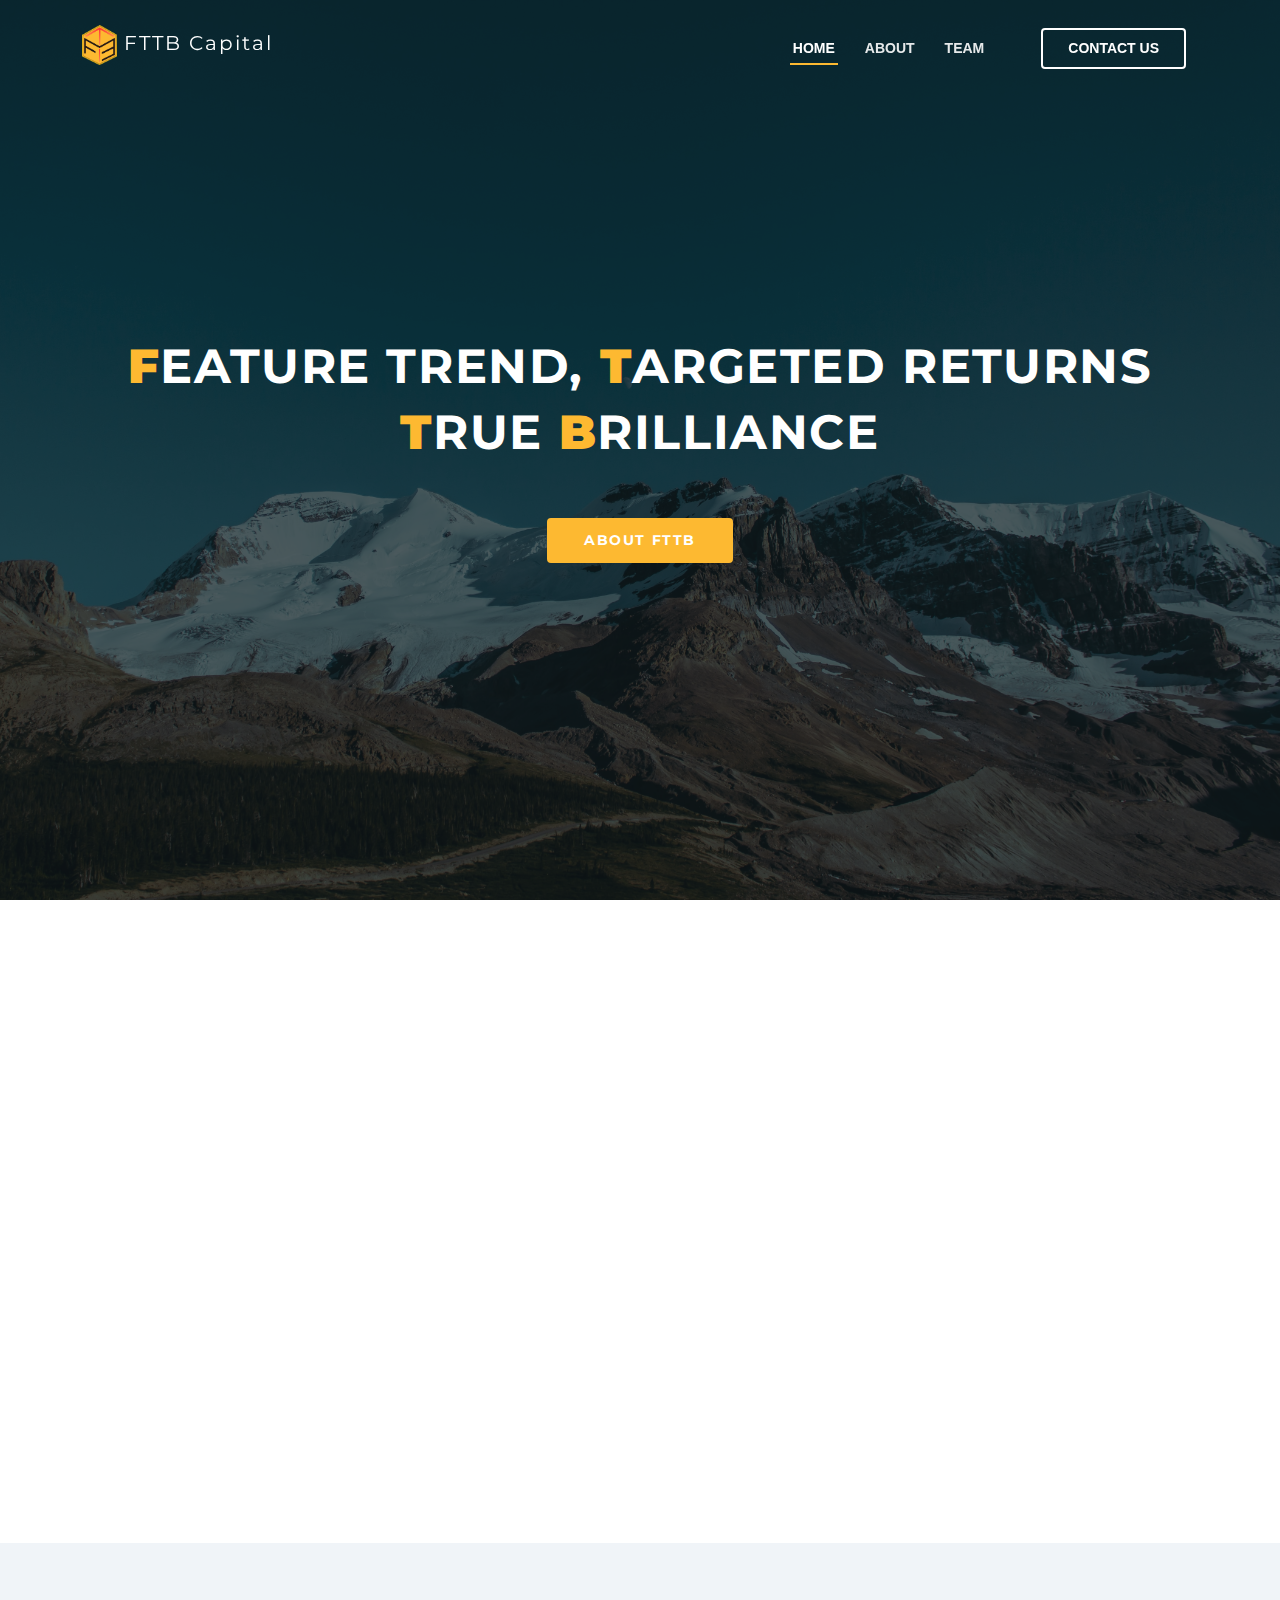
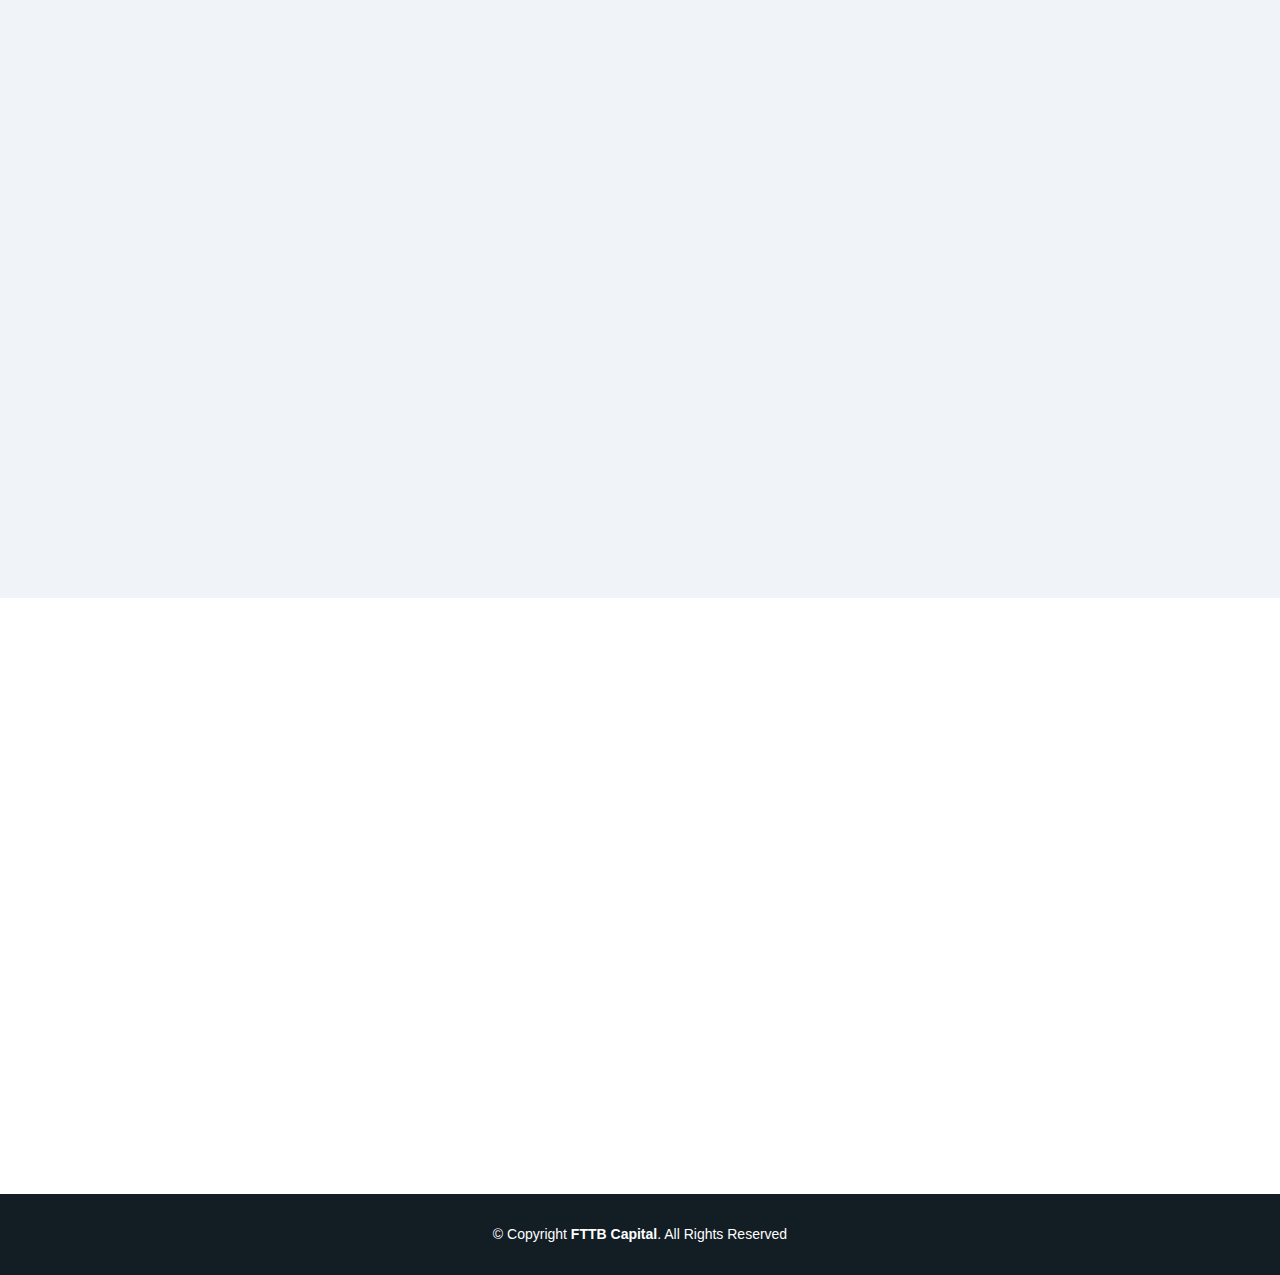
==== index.html @ f9e25af8 "change header logo" ====
<!DOCTYPE html>

<head>
  <meta charset="utf-8" name="viewport" content="width=device-width, initial-scale=1.0">

  <title>FTTB Capital</title>
  <meta name="description" content="Hedge Fund Management Company">
  <meta name="keywords" content="hedge, fund, hedgefund, taiwan company, investment, big profit, big data, machine learning">

  <!-- favicons -->
  <link href="assets/img/logo-yellow-bg.png" rel="icon">

  <!-- fonts -->
  <link rel="preconnect" href="https://fonts.googleapis.com">
  <link rel="preconnect" href="https://fonts.gstatic.com" crossorigin>
  <link href="https://fonts.googleapis.com/css2?family=Montserrat:ital,wght@0,400;0,600;0,700;1,400;1,500;1,600&display=swap" rel="stylesheet">

  <!-- framework css -->
  <link href="assets/framework/aos/aos.css" rel="stylesheet">
  <link href="assets/framework/bootstrap/css/bootstrap.min.css" rel="stylesheet">
  <link href="assets/framework/glightbox/css/glightbox.min.css" rel="stylesheet">
  <link href="assets/framework/swiper/swiper-bundle.min.css" rel="stylesheet">
  <link href="https://cdnjs.cloudflare.com/ajax/libs/font-awesome/6.5.1/css/all.min.css" rel="stylesheet" integrity="sha512-DTOQO9RWCH3ppGqcWaEA1BIZOC6xxalwEsw9c2QQeAIftl+Vegovlnee1c9QX4TctnWMn13TZye+giMm8e2LwA==" crossorigin="anonymous" referrerpolicy="no-referrer" />

  <!-- main css -->
  <link href="assets/css/style.css" rel="stylesheet">

</head>

<body>

  <!-- ======= header ======= -->
  <header id="header" class="fixed-top">
    <div class="container d-flex align-items-center justify-content-between">

      <h1 class="logo">
        <!-- uncomment to display logo -->
        <a href="index.html"><img src="assets/img/logo-yellow-bg.png" alt="fttb-logo" class="img-fluid"></a>
        <a href="index.html" style="top: 10px;">FTTB Capital</a>
      </h1>

      <!-- ======= navbar ======= -->
      <nav id="navbar" class="navbar">
        <ul>
          <li><a class="nav-link scrollto active" href="#heading">Home</a></li>
          <li><a class="nav-link scrollto" href="#about">About</a></li>
          <li><a class="nav-link scrollto" href="#team">Team</a></li>
          <li><a class="nav-cta-btn scrollto" href="#contact">Contact Us</a></li>
        </ul>
      </nav>
      <!-- ======= /navbar ======= -->

    </div>
  </header>
  <!-- ======= /header ======= -->

  <!-- ======= heading ======= -->
  <section id="heading">
    <div class="heading-container" data-aos="fade-up" data-aos-delay="150" style="letter-spacing: 1.6px;">
      <h1><strong style="color: #fdb931;">F</strong>eature Trend, <strong style="color: #fdb931;">T</strong>argeted returns</h1>
      <h1><strong style="color: #fdb931;">T</strong>rue <strong style="color: #fdb931;">B</strong>rilliance</h1>
      <div class="d-flex">
        <a href="#about" class="heading-cta-btn scrollto mt-lg-5"><strong>About FTTB</strong></a>
      </div>
    </div>
  </section>
  <!-- ======= /heading ======= -->


  <!-- ======== MAIN ======= -->
  <main id="main">
    <!-- ====== about ====== -->
    <section id="about" class="about-boxes">
      <div class="container" data-aos="fade-up">

        <div class="section-title">
          <h2>About FTTB</h2>
          <p>Where Insights Forge the Path to Maximum Wealth</p>
        </div>

        <div class="row mt-5">
          <div class="col-lg-4 col-md-6 d-flex align-items-stretch" data-aos="fade-up" data-aos-delay="100">
            <div class="card">
              <!-- <img src="assets/img/about-mision.png" class="card-img-top" alt="mission-jpg"> -->
              <div class="card-icon">
                <i class="fa-solid fa-seedling"></i>
              </div>
              <div class="card-body">
                <h5 class="card-title"><a>Our Mission</a></h5>
                <p class="card-text">Lorem ipsum dolor sit amet, consectetur elit, sed do eiusmod tempor ut labore et dolore magna aliqua. Ut enim ad minim veniam, quis nostrud exercitation ullamco laboris nisi ut aliquip ex ea commodo consequat. </p>
              </div>
            </div>
          </div>
          <div class="col-lg-4 col-md-6 d-flex align-items-stretch" data-aos="fade-up" data-aos-delay="200">
            <div class="card">
              <!-- <img src="assets/img/about-method.png" class="card-img-top" alt="method-jpg"> -->
              <div class="card-icon">
                <i class="fa-solid fa-laptop-code"></i>
              </div>
              <div class="card-body">
                <h5 class="card-title"><a>Our Method</a></h5>
                <p class="card-text">Sed ut perspiciatis unde omnis iste natus error sit voluptatem doloremque laudantium, totam rem aperiam, eaque ipsa quae ab illo inventore veritatis et quasi architecto beatae vitae dicta sunt explicabo. </p>
              </div>
            </div>
          </div>
          <div class="col-lg-4 col-md-6 d-flex align-items-stretch" data-aos="fade-up" data-aos-delay="300">
            <div class="card">
              <!-- <img src="assets/img/about-vision.png" class="card-img-top" alt="vision-jpg"> -->
              <div class="card-icon">
                <i class="fa-solid fa-chart-line"></i>
              </div>
              <div class="card-body">
                <h5 class="card-title"><a>Our Vision</a></h5>
                <p class="card-text">Nemo enim ipsam voluptatem quia voluptas sit aut odit aut fugit, sed quia magni dolores eos qui ratione voluptatem sequi nesciunt Neque porro quisquam est, qui dolorem ipsum quia dolor sit amet. </p>
              </div>
            </div>
          </div>
        </div>

      </div>
    </section>
    <!-- ====== /about ====== -->

    <!-- ======= team ======= -->
    <section id="team" class="team section-bg">
      <div class="container" data-aos="fade-up">

        <div class="section-title">
          <h2>Team</h2>
          <p>professional Team Members</p>
        </div>

        <div class="row">

          <div class="col-lg-3 col-md-6">
            <div class="member" data-aos="fade-up" data-aos-delay="100">
              <div class="pic"><img src="assets/img/team/fei-1.jpg" class="img-fluid" alt=""></div>
              <div class="member-info">
                <h4>Tao Huang</h4>
                <span>Co-Founder, XXXXXXXXXX</span>
                <span>tao@fttbcapital.com</span>
                <div class="social">
                  <a href=""><i class="fa-brands fa-linkedin"></i></a>
                </div>
              </div>
            </div>
          </div>

          <div class="col-lg-3 col-md-6" data-aos="fade-up" data-aos-delay="200">
            <div class="member">
              <div class="pic"><img src="assets/img/team/fei-2.jpg" class="img-fluid" alt=""></div>
              <div class="member-info">
                <h4>Robert Yang</h4>
                <span>Co-Founder, XXXXXXXXXX</span>
                <span>murchio@fttbcapital.com</span>
                <div class="social">
                  <a href=""><i class="fa-brands fa-linkedin"></i></a>
                </div>
              </div>
            </div>
          </div>

          <div class="col-lg-3 col-md-6" data-aos="fade-up" data-aos-delay="300">
            <div class="member">
              <div class="pic"><img src="assets/img/team/fei-3.jpg" class="img-fluid" alt=""></div>
              <div class="member-info">
                <h4>Ray Ho</h4>
                <span>Co-Founder, XXXXXXXXXX</span>
                <span>rayho@fttbcapital.com</span>
                <div class="social">
                  <a href=""><i class="fa-brands fa-linkedin"></i></a>
                </div>
              </div>
            </div>
          </div>

          <div class="col-lg-3 col-md-6">
            <div class="member" data-aos="fade-up" data-aos-delay="400">
              <div class="pic"><img src="assets/img/team/henry-temp1.jpg" class="img-fluid" alt=""></div>
              <div class="member-info">
                <h4>Henry Chao</h4>
                <span>Co-Founder, XXXXXXXXXX</span>
                <span>hc@fttbcapital.com</span>
                <div class="social">
                  <a href="https://linkedin.com/in/yun-hsiang-chao" target="_blank" rel="henrychao-linkedin"><i class="fa-brands fa-linkedin"></i></a>
                </div>
              </div>
            </div>
          </div>

        </div>

      </div>
    </section>
    <!-- ======= /team ======= -->

    <!-- ======= contact ======= -->
    <section id="contact" class="contact">
      <div class="container" data-aos="fade-up">

      <div class=" section-title">
        <h2>Contact</h2>
        <p>Contact Us</p>
      </div>

      <div class="row">

        <div class="col-lg-12">

          <div class="row">
            <div class="col-md-12">
              <div class="info-box">
                <i class="fa-solid fa-envelope"></i>
                <h3>Email</h3>
                <p>ir@fttbcapital.com</p>
              </div>
            </div>
            <div class="col-md-6">
              <div class="info-box mt-4">
                <i class="fa-solid fa-location-dot"></i>
                <h3>Address</h3>
                <p>Taipei, Taiwan</p>
              </div>
            </div>
            <div class="col-md-6">
              <div class="info-box mt-4">
                <i class="fa-solid fa-phone-volume"></i>
                <h3>Phone</h3>
                <p>+886 901 234 567</p>
              </div>
            </div>
          </div>

        </div>

        <!-- <div class="col-lg-6 mt-4 mt-lg-0">
          <form action="" method="post" role="form" class="email-form">
            <div class="row">
              <div class="col-md-6 form-group">
                <input type="text" name="name" class="form-control" id="name" placeholder="Your Name" required>
              </div>
              <div class="col-md-6 form-group mt-3 mt-md-0">
                <input type="email" class="form-control" name="email" id="email" placeholder="Your Email" required>
              </div>
            </div>
            <div class="form-group mt-3">
              <input type="text" class="form-control" name="subject" id="subject" placeholder="Subject" required>
            </div>
            <div class="form-group mt-3">
              <textarea class="form-control" name="message" rows="5" placeholder="Message" required></textarea>
            </div>
            <div class="my-3">
              <div class="loading">Loading</div>
              <div class="error-message"></div>
              <div class="sent-message">Your message has been sent. Thank you!</div>
            </div>
            <div class="text-center"><button type="submit">Send Message</button></div>
          </form>
        </div> -->

      </div>

      </div>
    </section>
    <!-- ======= /contact ======= -->

  </main>
  <!-- ======== /MAIN ======= -->

  <!-- ======= footer ======= -->
  <footer id="footer">
    <div class="container">
      <div class="copyright">
        &copy; Copyright <strong><span>FTTB Capital</span></strong>. All Rights Reserved
      </div>
    </div>
  </footer>
  <!-- ======= /footer ======= -->

  <div id="preloader"></div>
  <!-- back to top btn -->
  <a href="#" class="back-to-top d-flex align-items-center justify-content-center"><i class="fa-solid fa-chevron-up"></i></a>
  <!-- framework js -->
  <script src="assets/framework/aos/aos.js"></script>
  <script src="assets/framework/bootstrap/js/bootstrap.bundle.min.js"></script>
  <script src="assets/framework/glightbox/js/glightbox.min.js"></script>
  <script src="assets/framework/swiper/swiper-bundle.min.js"></script>

  <!-- main js -->
  <script src="assets/js/main.js"></script>

</body>

<!-- cr: prlsmnth -->
</html>
---- assets/css/style.css ----
/*--------------------------------------------------------------
# CR: prlsmnth
--------------------------------------------------------------*/
body {
  font-family: "Monserrat", sans-serif;
  color: #444444;
}

a {
  color: #fdb931;
  text-decoration: none;
}

a:hover {
  color: #fdb931;
  text-decoration: none;
}

h1,
h2,
h3,
h4,
h5,
h6,
p {
  font-family: "Montserrat", sans-serif;
}

/* ========= back-to-top button ======= */
.back-to-top {
  position: fixed;
  visibility: hidden;
  opacity: 0;
  right: 15px;
  bottom: 15px;
  z-index: 996;
  background: #fdb931;
  width: 40px;
  height: 40px;
  border-radius: 4px;
  transition: all 0.4s;
}

.back-to-top i {
  font-size: 24px;
  color: #fff;
  line-height: 0;
}

.back-to-top:hover {
  background: #fdb931;
  color: #fff;
}

.back-to-top.active {
  visibility: visible;
  opacity: 1;
}

/* ========= preloader ======= */
#preloader {
  position: fixed;
  top: 0;
  left: 0;
  right: 0;
  bottom: 0;
  z-index: 9999;
  overflow: hidden;
  background: #fff;
}

#preloader:before {
  content: "";
  position: fixed;
  top: calc(50% - 30px);
  left: calc(50% - 30px);
  border: 6px solid #fdb931;
  border-top-color: #ffe9e3;
  border-radius: 50%;
  width: 60px;
  height: 60px;
  animation: animate-preloader 1s linear infinite;
}

@keyframes animate-preloader {
  0% {
    transform: rotate(0deg);
  }

  100% {
    transform: rotate(360deg);
  }
}

/* ========= disable aos on mobile ======= */
@media screen and (max-width: 768px) {
  [data-aos-delay] {
    transition-delay: 0 !important;
  }
}

/* ========= header ======= */
#header {
  transition: all 0.5s;
  z-index: 997;
  padding: 20px 0;
}

#header.header-scrolled,
#header.header-inner-pages {
  background: rgba(21, 34, 43, 0.85);
  padding: 10px 0;
}

#header .logo {
  font-size: 20px;
  padding: 0;
  line-height: 1;
  font-weight: 400;
  letter-spacing: 2px;
}

#header .logo a {
  color: #fff;
}

#header .logo img {
  max-height: 40px;
}

/* ========= navbar ======= */

/* ========= navbar desktop ======= */
.navbar {
  padding: 0;
}

.navbar ul {
  margin: 0;
  padding: 0;
  display: flex;
  list-style: none;
  align-items: center;
}

.navbar li {
  position: relative;
}

.navbar>ul>li {
  white-space: nowrap;
  padding: 8px 12px;
}

.navbar a,
.navbar a:focus {
  display: flex;
  align-items: center;
  position: relative;
  justify-content: space-between;
  padding: 0 3px;
  font-size: 14px;
  text-transform: uppercase;
  font-weight: 600;
  color: rgba(255, 255, 255, 0.9);
  white-space: nowrap;
  transition: 0.3s;
}

.navbar a i,
.navbar a:focus i {
  font-size: 12px;
  line-height: 0;
  margin-left: 5px;
}

.navbar>ul>li>a:before {
  content: "";
  position: absolute;
  width: 100%;
  height: 2px;
  bottom: -6px;
  left: 0;
  background-color: #fdb931;
  visibility: hidden;
  width: 0px;
  transition: all 0.3s ease-in-out 0s;
}

.navbar a:hover:before,
.navbar li:hover>a:before,
.navbar .active:before {
  visibility: visible;
  width: 100%;
}

.navbar a:hover,
.navbar .active,
.navbar .active:focus,
.navbar li:hover>a {
  color: #fff;
}

.navbar .nav-cta-btn,
.navbar .nav-cta-btn:focus {
  padding: 8px 25px;
  margin-left: 30px;
  border-radius: 4px;
  color: #fff;
  border: 2px solid #fff;
}

.navbar .nav-cta-btn:hover,
.navbar .nav-cta-btn:focus:hover {
  color: #fff;
  background: #fdb931;
  border-color: #fdb931;
}

.navbar>ul>li>.nav-cta-btn:before {
  visibility: hidden;
}

/* ========= navbar mobile ======= */
.mobile-nav-toggle {
  color: #fff;
  font-size: 28px;
  cursor: pointer;
  display: none;
  line-height: 0;
  transition: 0.5s;
}

@media (max-width: 991px) {
  .mobile-nav-toggle {
    display: block;
  }

  .navbar ul {
    display: none;
  }
}

.navbar-mobile {
  position: fixed;
  overflow: hidden;
  top: 0;
  right: 0;
  left: 0;
  bottom: 0;
  background: rgba(4, 7, 9, 0.9);
  transition: 0.3s;
  z-index: 999;
}

.navbar-mobile .mobile-nav-toggle {
  position: absolute;
  top: 15px;
  right: 15px;
}

.navbar-mobile ul {
  display: block;
  position: absolute;
  top: 55px;
  right: 15px;
  bottom: 15px;
  left: 15px;
  padding: 10px 0;
  border-radius: 10px;
  background-color: #fff;
  overflow-y: auto;
  transition: 0.3s;
}

.navbar-mobile a,
.navbar-mobile a:focus {
  padding: 10px 20px;
  font-size: 15px;
  color: #15222b;
}

.navbar-mobile a:hover,
.navbar-mobile .active,
.navbar-mobile li:hover>a {
  color: #fdb931;
}

.navbar-mobile .nav-cta-btn,
.navbar-mobile .nav-cta-btn:focus {
  margin: 15px;
}

.navbar-mobile .dropdown ul {
  position: static;
  display: none;
  margin: 10px 20px;
  padding: 10px 0;
  z-index: 99;
  opacity: 1;
  visibility: visible;
  background: #fff;
  box-shadow: 0px 0px 30px rgba(127, 137, 161, 0.25);
}

.navbar-mobile .dropdown ul li {
  min-width: 200px;
}

.navbar-mobile .dropdown ul a {
  padding: 10px 20px;
}

.navbar-mobile .dropdown ul a i {
  font-size: 12px;
}

.navbar-mobile .dropdown ul a:hover,
.navbar-mobile .dropdown ul .active:hover,
.navbar-mobile .dropdown ul li:hover>a {
  color: #fdb931;
}

.navbar-mobile .dropdown>.dropdown-active {
  display: block;
}

/* ========= heading ======= */
#heading {
  width: 100%;
  height: 100vh;
  background: url("../img/fttb-header-bg.jpeg") top center;
  background-size: cover;
  position: relative;
  padding: 0;
}

#heading:before {
  content: "";
  background: rgba(13, 20, 26, 0.7);
  position: absolute;
  bottom: 0;
  top: 0;
  left: 0;
  right: 0;
}

#heading .heading-container {
  position: absolute;
  bottom: 0;
  top: 0;
  left: 0;
  right: 0;
  display: flex;
  justify-content: center;
  align-items: center;
  flex-direction: column;
  text-align: center;
}

#heading h1 {
  margin: 0 0 10px 0;
  font-size: 48px;
  font-weight: 700;
  line-height: 56px;
  text-transform: uppercase;
  color: #fff;
}

/* #heading h2 {
  color: #eee;
  margin-bottom: 50px;
  font-size: 24px;
} */

#heading .heading-cta-btn {
  font-family: "Montserrat", sans-serif;
  text-transform: uppercase;
  font-weight: 500;
  font-size: 14px;
  display: inline-block;
  padding: 10px 35px 10px 35px;
  border-radius: 4px;
  transition: 0.5s;
  color: #fff;
  background: #fdb931;
  border: 2px solid #fdb931;
}

#heading .heading-cta-btn:hover {
  border-color: #fff;
  background: rgba(255, 255, 255, 0.1);
}


@media (min-width: 1024px) {
  #heading {
    background-attachment: fixed;
  }
}

@media (max-width: 768px) {
  #heading h1 {
    font-size: 28px;
    line-height: 36px;
  }

  #heading h2 {
    font-size: 18px;
    line-height: 24px;
    margin-bottom: 30px;
  }
}

/* ========= section ======= */
section {
  padding: 60px 0;
  overflow: hidden;
}

.section-bg {
  background-color: #f0f4f8;
}

.section-title {
  padding-bottom: 40px;
}

.section-title h2 {
  font-size: 14px;
  font-weight: 500;
  padding: 0;
  line-height: 1px;
  margin: 0 0 5px 0;
  letter-spacing: 2px;
  text-transform: uppercase;
  color: #5c8eb0;
  font-family: "Mon", sans-serif;
}

.section-title h2::after {
  content: "";
  width: 120px;
  height: 1px;
  display: inline-block;
  background: #fdb931;
  margin: 4px 10px;
}

.section-title p {
  margin: 0;
  margin: 0;
  font-size: 36px;
  font-weight: 700;
  text-transform: uppercase;
  font-family: "Montserrat", sans-serif;
  color: #263d4d;
}


/* ========= about ======= */
.about-boxes {
  /* background: url("../img/about-bg-temp.jpg") center top no-repeat fixed; */
  /* background-size: cover; */
  padding: 60px 0 30px 0;
  margin-top: 80px;
  margin-bottom: 80px;
  position: relative;
}

.about-boxes::before {
  content: "";
  position: absolute;
  left: 0;
  right: 0;
  top: 0;
  bottom: 0;
  background: rgba(255, 255, 255, 0.92);
  z-index: 9;
}

.about-boxes .container,
.about-boxes .container-fluid {
  position: relative;
  z-index: 10;
}

.about-boxes .card {
  border-radius: 3px;
  border: 0;
  box-shadow: 0px 2px 15px rgba(0, 0, 0, 0.1);
  margin-bottom: 30px;
}

.about-boxes .card-icon {
  text-align: center;
  margin-top: -32px;
}

.about-boxes .card-icon i {
  font-size: 32px;
  color: #fff;
  /* width: 64px;
  height: 64px; */
  /* padding-top: 5px; */
  padding: 10px;
  text-align: center;
  background-color: #fdb931;
  border-radius: 4px;
  text-align: center;
  border: 4px solid #fff;
  transition: 0.3s;
  display: inline-block;
}

.about-boxes .card-body {
  padding-top: 12px;
}

.about-boxes .card-title {
  font-weight: 700;
  text-align: center;
}

.about-boxes .card-title a {
  color: #15222b;
}

.about-boxes .card-title a:hover {
  color: #fdb931;
}

.about-boxes .card-text {
  color: #5e5e5e;
}

.about-boxes .card:hover .card-icon i {
  background: #fff;
  color: #fdb931;
}

@media (max-width: 1024px) {
  .about-boxes {
    background-attachment: scroll;
  }
}

/* ========= team ======= */
.team {
  position: relative;
}

.team .container {
  position: relative;
  z-index: 10;
}

.team .member {
  margin-bottom: 80px;
  position: relative;
}

.team .member .pic {
  overflow: hidden;
}

.team .member .member-info {
  position: absolute;
  bottom: -50px;
  left: 20px;
  right: 20px;
  background: #fff;
  padding: 20px 15px;
  color: #15222b;
  box-shadow: 0px 2px 15px rgba(0, 0, 0, 0.1);
  overflow: hidden;
  transition: 0.5s;
}

.team .member h4 {
  font-weight: 700;
  margin-bottom: 10px;
  font-size: 16px;
  color: #15222b;
  position: relative;
  padding-bottom: 10px;
}

.team .member h4::after {
  content: "";
  position: absolute;
  display: block;
  width: 50px;
  height: 1px;
  background: #7fa5c0;
  bottom: 0;
  left: 0;
}

.team .member span {
  font-style: italic;
  display: block;
  font-size: 13px;
}

.team .member .social {
  position: absolute;
  right: 15px;
  bottom: 15px;
}

.team .member .social a {
  transition: color 0.3s;
  color: #477392;
}

.team .member .social a:hover {
  color: #fdb931;
}

.team .member .social i {
  font-size: 16px;
  margin: 0 2px;
}

@media (max-width: 992px) {
  .team .member {
    margin-bottom: 110px;
  }
}

/* ========= contact ======= */
.contact .info-box {
  color: #444444;
  text-align: center;
  box-shadow: 0 0 30px rgba(214, 215, 216, 0.6);
  padding: 20px 0 30px 0;
}

.contact .info-box i {
  font-size: 32px;
  color: #fdb931;
  border-radius: 50%;
  padding: 8px;
}

.contact .info-box h3 {
  font-size: 20px;
  color: #777777;
  font-weight: 700;
  margin: 10px 0;
}

.contact .info-box p {
  padding: 0;
  /* line-height: 24px; */
  font-size: 20px;
  margin-bottom: 0;
}

/* #### DISCLAIMER: FORM WILL NOT WORK PROPERLY #### */

/* .contact .email-form {
  box-shadow: 0 0 30px rgba(214, 215, 216, 0.6);
  padding: 30px;
}

.contact .email-form .error-message {
  display: none;
  color: #fff;
  background: #ed3c0d;
  text-align: left;
  padding: 15px;
  font-weight: 600;
}

.contact .email-form .error-message br+br {
  margin-top: 25px;
}

.contact .email-form .sent-message {
  display: none;
  color: #fff;
  background: #18d26e;
  text-align: center;
  padding: 15px;
  font-weight: 600;
}

.contact .email-form .loading {
  display: none;
  background: #fff;
  text-align: center;
  padding: 15px;
}

.contact .email-form .loading:before {
  content: "";
  display: inline-block;
  border-radius: 50%;
  width: 24px;
  height: 24px;
  margin: 0 10px -6px 0;
  border: 3px solid #18d26e;
  border-top-color: #eee;
  animation: animate-loading 1s linear infinite;
}

.contact .email-form input,
.contact .email-form textarea {
  border-radius: 0;
  box-shadow: none;
  font-size: 14px;
  border-radius: 4px;
}

.contact .email-form input:focus,
.contact .email-form textarea:focus {
  border-color: #ff4a17;
}

.contact .email-form input {
  padding: 10px 15px;
}

.contact .php-email-form textarea {
  padding: 12px 15px;
}

.contact .email-form button[type=submit] {
  background: #ff4a17;
  border: 0;
  padding: 10px 24px;
  color: #fff;
  transition: 0.4s;
  border-radius: 4px;
}

.contact .email-form button[type=submit]:hover {
  background: #ff5e31;
} */

@keyframes animate-loading {
  0% {
    transform: rotate(0deg);
  }

  100% {
    transform: rotate(360deg);
  }
}


/* ========= footer ======= */
#footer {
  background: #121d24;
  padding: 0 0 30px 0;
  color: #fff;
  font-size: 14px;
}

#footer .copyright {
  text-align: center;
  padding-top: 30px;
}
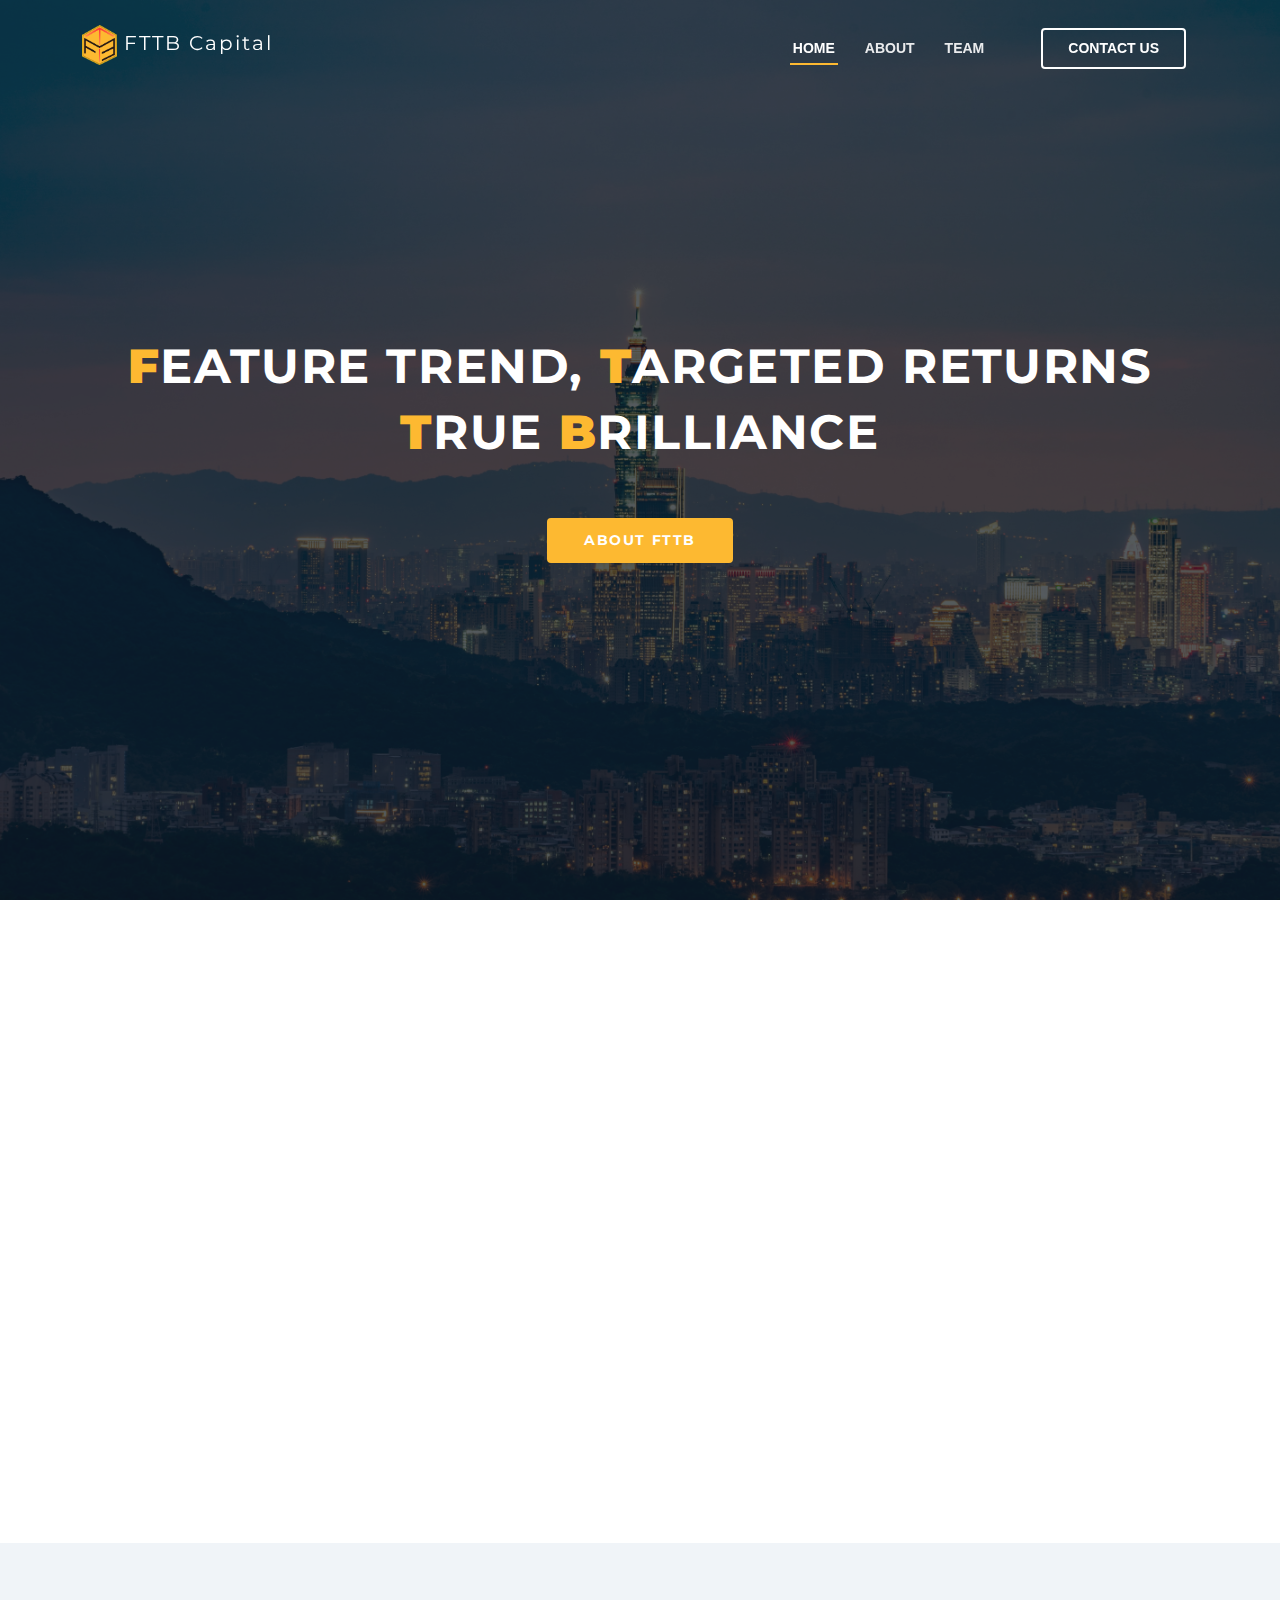
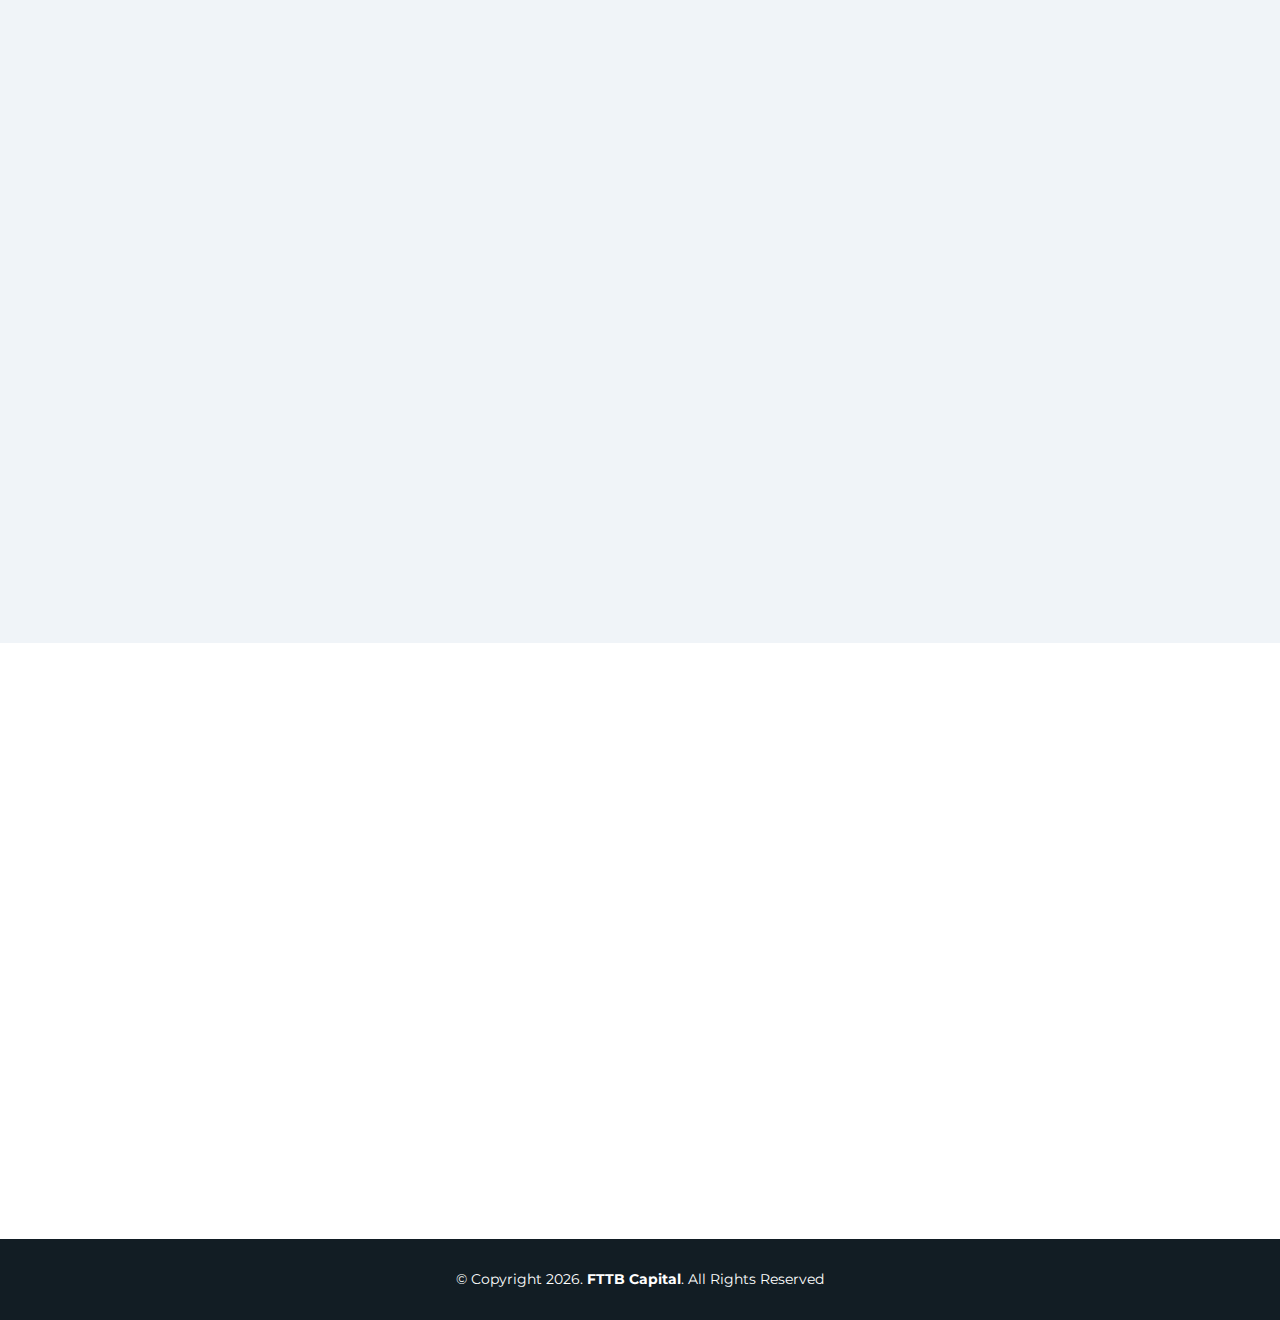
==== commit f9d5ed25: "alternative pics" ====
--- a/index.html
+++ b/index.html
@@ -134,7 +134,7 @@
 
           <div class="col-lg-3 col-md-6">
             <div class="member" data-aos="fade-up" data-aos-delay="100">
-              <div class="pic"><img src="assets/img/team/fei-1.jpg" class="img-fluid" alt=""></div>
+              <div class="pic"><img src="assets/img/team/taipei101-view.jpeg" class="img-fluid" alt=""></div>
               <div class="member-info">
                 <h4>Tao Huang</h4>
                 <span>Co-Founder, XXXXXXXXXX</span>
@@ -148,7 +148,7 @@
 
           <div class="col-lg-3 col-md-6" data-aos="fade-up" data-aos-delay="200">
             <div class="member">
-              <div class="pic"><img src="assets/img/team/fei-2.jpg" class="img-fluid" alt=""></div>
+              <div class="pic"><img src="assets/img/team/ximen-view.jpeg" class="img-fluid" alt="ximen-view"></div>
               <div class="member-info">
                 <h4>Robert Yang</h4>
                 <span>Co-Founder, XXXXXXXXXX</span>
@@ -162,7 +162,7 @@
 
           <div class="col-lg-3 col-md-6" data-aos="fade-up" data-aos-delay="300">
             <div class="member">
-              <div class="pic"><img src="assets/img/team/fei-3.jpg" class="img-fluid" alt=""></div>
+              <div class="pic"><img src="assets/img/team/jiufen-alleyway.jpeg" class="img-fluid" alt="jiufen-alleyway"></div>
               <div class="member-info">
                 <h4>Ray Ho</h4>
                 <span>Co-Founder, XXXXXXXXXX</span>
@@ -176,7 +176,7 @@
 
           <div class="col-lg-3 col-md-6">
             <div class="member" data-aos="fade-up" data-aos-delay="400">
-              <div class="pic"><img src="assets/img/team/henry-temp1.jpg" class="img-fluid" alt=""></div>
+              <div class="pic"><img src="assets/img/team/temple-cks.jpeg" class="img-fluid" alt="temple-cks"></div>
               <div class="member-info">
                 <h4>Henry Chao</h4>
                 <span>Co-Founder, XXXXXXXXXX</span>
@@ -271,7 +271,7 @@
   <footer id="footer">
     <div class="container">
       <div class="copyright">
-        &copy; Copyright <strong><span>FTTB Capital</span></strong>. All Rights Reserved
+        &copy; Copyright <span id="currYear"></span>. <strong><span>FTTB Capital</span></strong>. All Rights Reserved
       </div>
     </div>
   </footer>
@@ -291,5 +291,10 @@
 
 </body>
 
+<script>
+  const thisYear = document.getElementById("currYear");
+  thisYear.innerHTML = new Date().getFullYear();
+</script>
+
 <!-- cr: prlsmnth -->
 </html>--- a/assets/css/style.css
+++ b/assets/css/style.css
@@ -329,7 +329,7 @@
 #heading {
   width: 100%;
   height: 100vh;
-  background: url("../img/fttb-header-bg.jpeg") top center;
+  background: url("../img/fttb-header-bg-3.jpeg") top center;
   background-size: cover;
   position: relative;
   padding: 0;
@@ -761,5 +761,6 @@
 
 #footer .copyright {
   text-align: center;
+  font-family: "Montserrat", sans-serif;
   padding-top: 30px;
 }
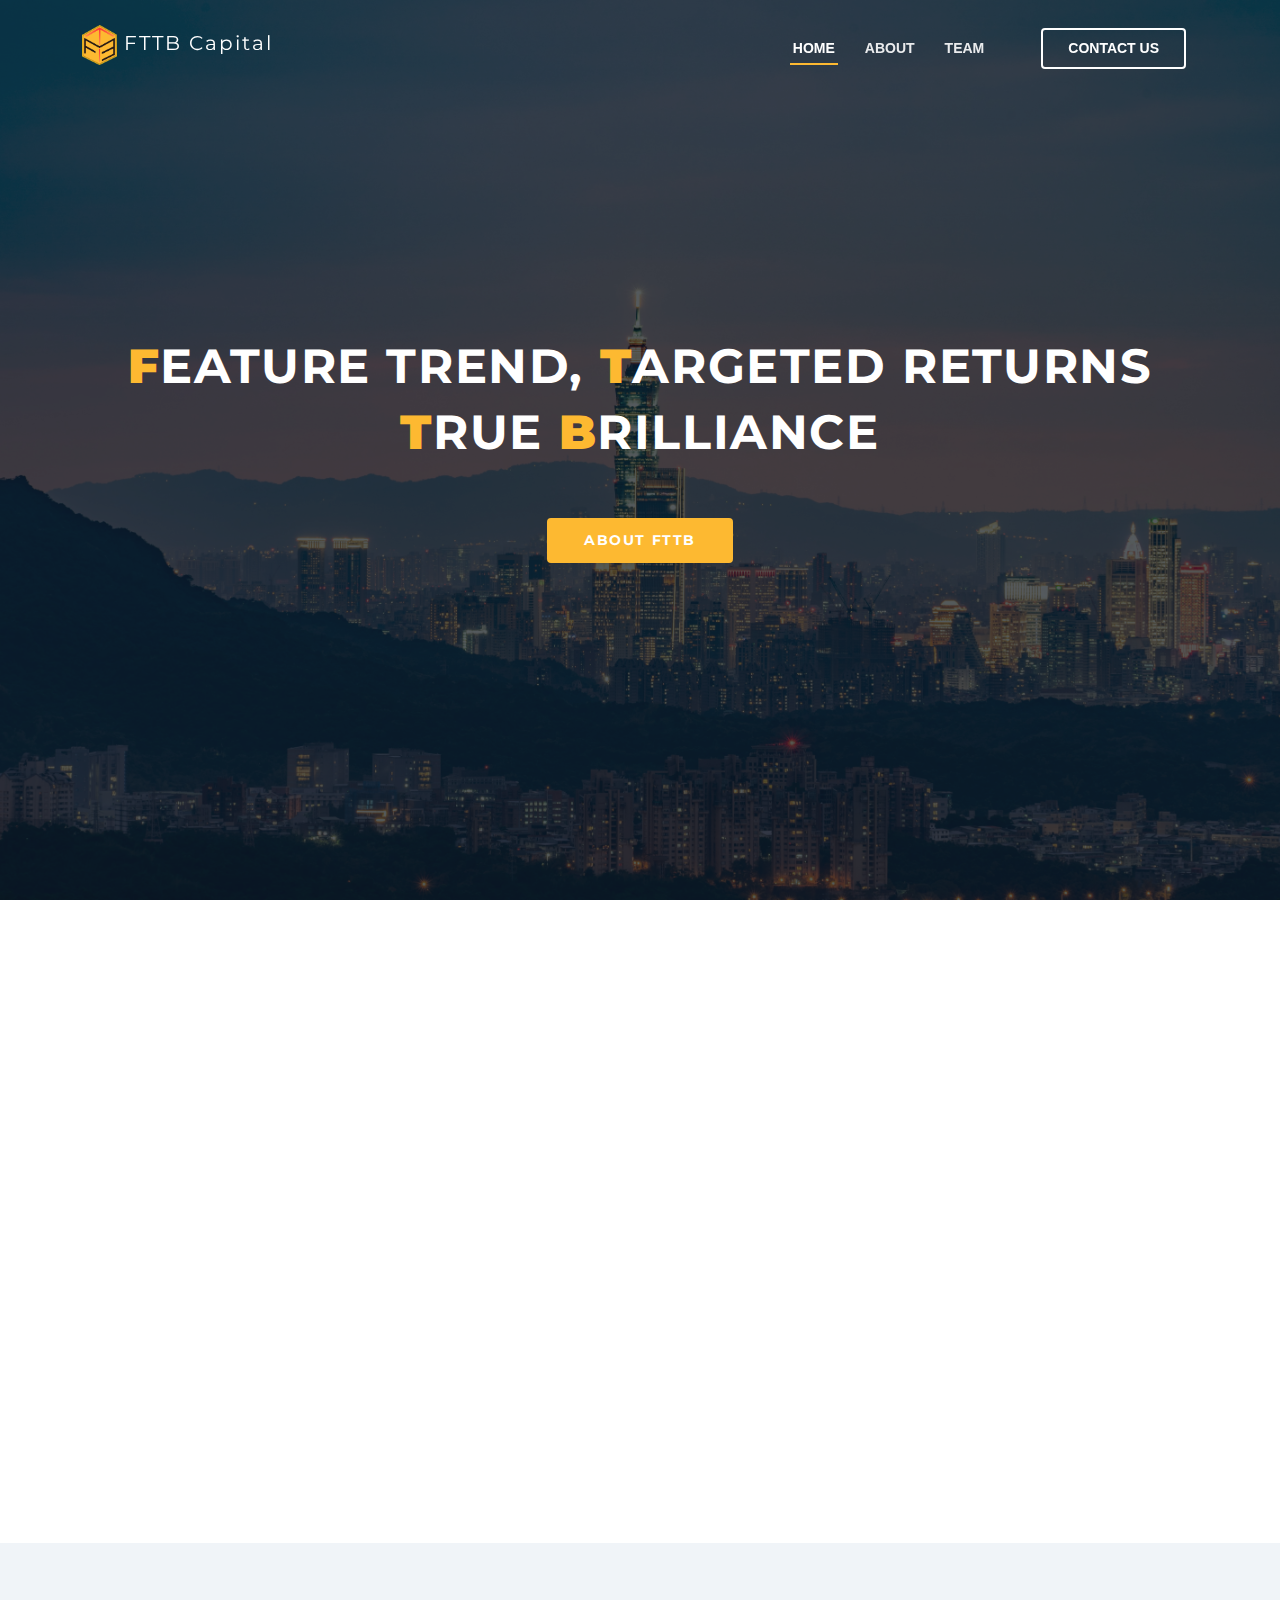
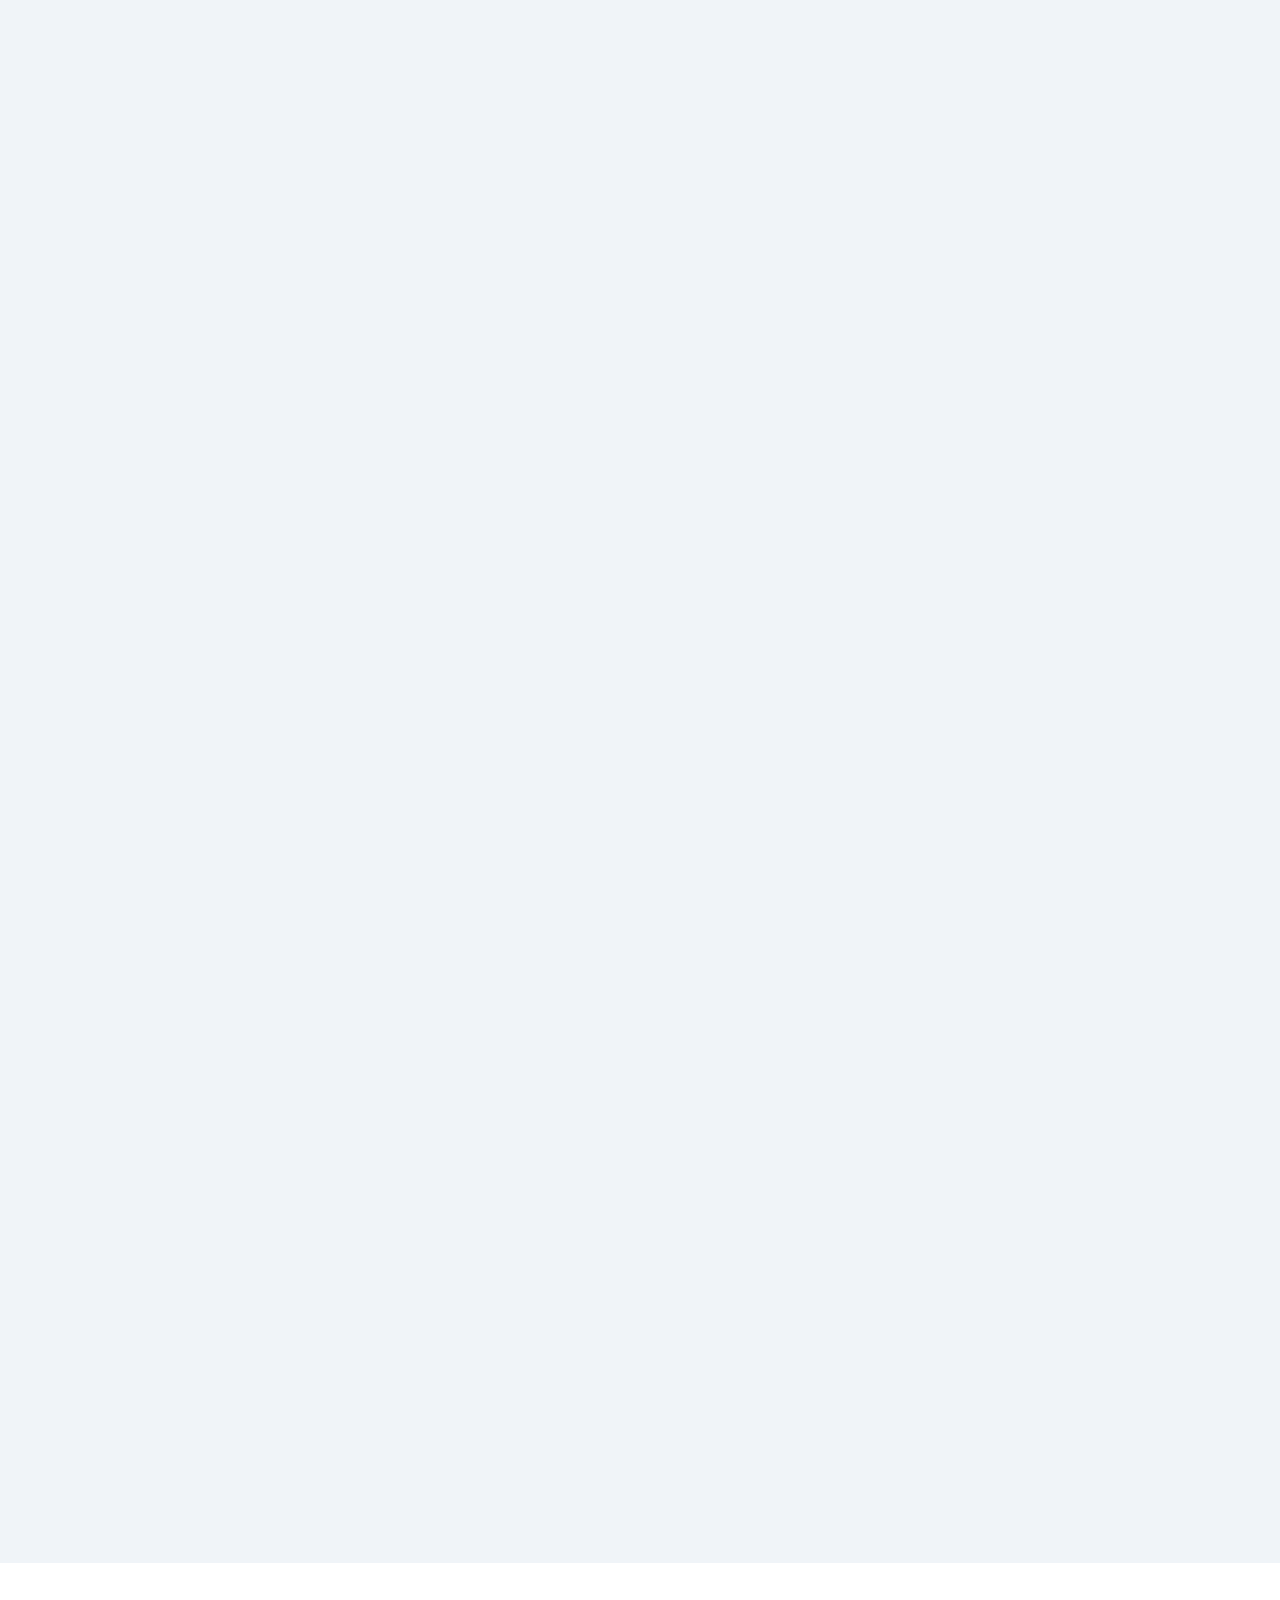
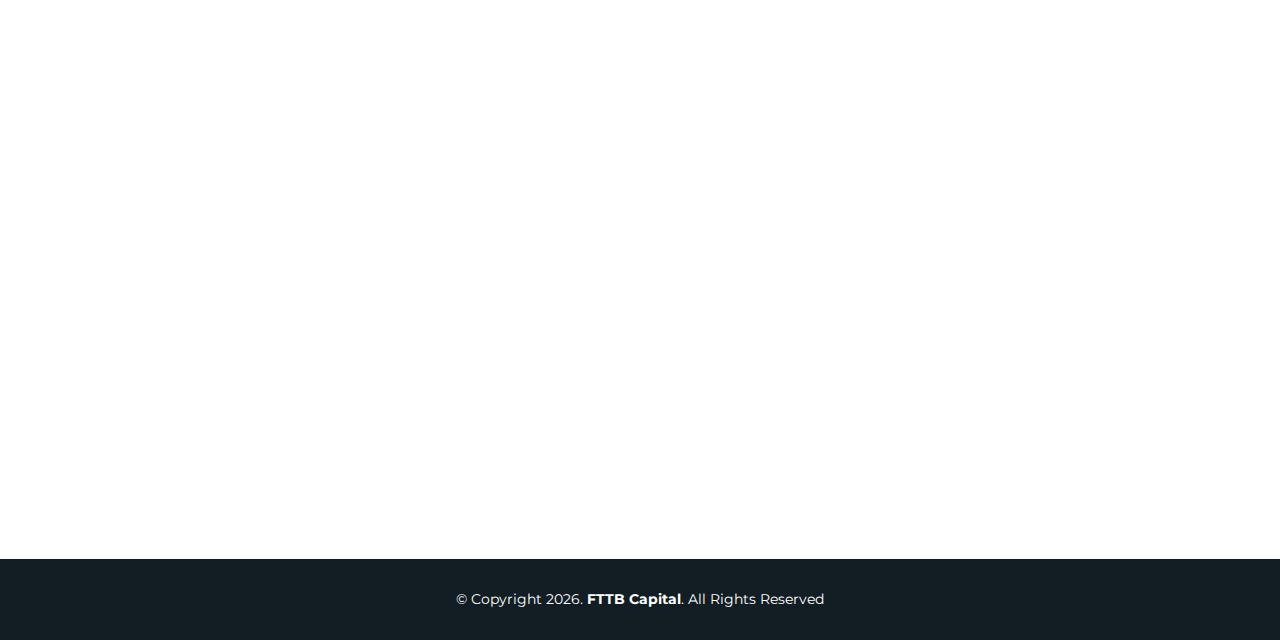
==== commit 9afd0d73: "modify members section" ====
--- a/index.html
+++ b/index.html
@@ -137,7 +137,7 @@
               <div class="pic"><img src="assets/img/team/taipei101-view.jpeg" class="img-fluid" alt=""></div>
               <div class="member-info">
                 <h4>Tao Huang</h4>
-                <span>Co-Founder, XXXXXXXXXX</span>
+                <span>Co-Founder</span>
                 <span>tao@fttbcapital.com</span>
                 <div class="social">
                   <a href=""><i class="fa-brands fa-linkedin"></i></a>
@@ -151,7 +151,7 @@
               <div class="pic"><img src="assets/img/team/ximen-view.jpeg" class="img-fluid" alt="ximen-view"></div>
               <div class="member-info">
                 <h4>Robert Yang</h4>
-                <span>Co-Founder, XXXXXXXXXX</span>
+                <span>Co-Founder</span>
                 <span>murchio@fttbcapital.com</span>
                 <div class="social">
                   <a href=""><i class="fa-brands fa-linkedin"></i></a>
@@ -165,7 +165,7 @@
               <div class="pic"><img src="assets/img/team/jiufen-alleyway.jpeg" class="img-fluid" alt="jiufen-alleyway"></div>
               <div class="member-info">
                 <h4>Ray Ho</h4>
-                <span>Co-Founder, XXXXXXXXXX</span>
+                <span>Co-Founder</span>
                 <span>rayho@fttbcapital.com</span>
                 <div class="social">
                   <a href=""><i class="fa-brands fa-linkedin"></i></a>
@@ -179,8 +179,10 @@
               <div class="pic"><img src="assets/img/team/temple-cks.jpeg" class="img-fluid" alt="temple-cks"></div>
               <div class="member-info">
                 <h4>Henry Chao</h4>
-                <span>Co-Founder, XXXXXXXXXX</span>
+                <span>Co-Founder</span>
                 <span>hc@fttbcapital.com</span>
+                <h4></h4>
+                <span>With a Bachelor degree in Computer Science and Information Engineering, as well as a minor in Economics. Mr. Chao uses his machine learning expertise to amplify the best outcomes in investment. Prior to FTTB, Mr. Chao served in AWS.</span>
                 <div class="social">
                   <a href="https://linkedin.com/in/yun-hsiang-chao" target="_blank" rel="henrychao-linkedin"><i class="fa-brands fa-linkedin"></i></a>
                 </div>
--- a/assets/css/style.css
+++ b/assets/css/style.css
@@ -556,7 +556,7 @@
 }
 
 .team .member {
-  margin-bottom: 80px;
+  margin-bottom: 1000px;
   position: relative;
 }
 
@@ -600,13 +600,19 @@
 .team .member span {
   font-style: italic;
   display: block;
-  font-size: 13px;
+  font-size: 15px;
+}
+
+
+.team .member span .member-desc {
+  display: block;
+  font-size: 2px;
 }
 
 .team .member .social {
   position: absolute;
   right: 15px;
-  bottom: 15px;
+  bottom: 16px;
 }
 
 .team .member .social a {
@@ -619,7 +625,7 @@
 }
 
 .team .member .social i {
-  font-size: 16px;
+  font-size: 20px;
   margin: 0 2px;
 }
 
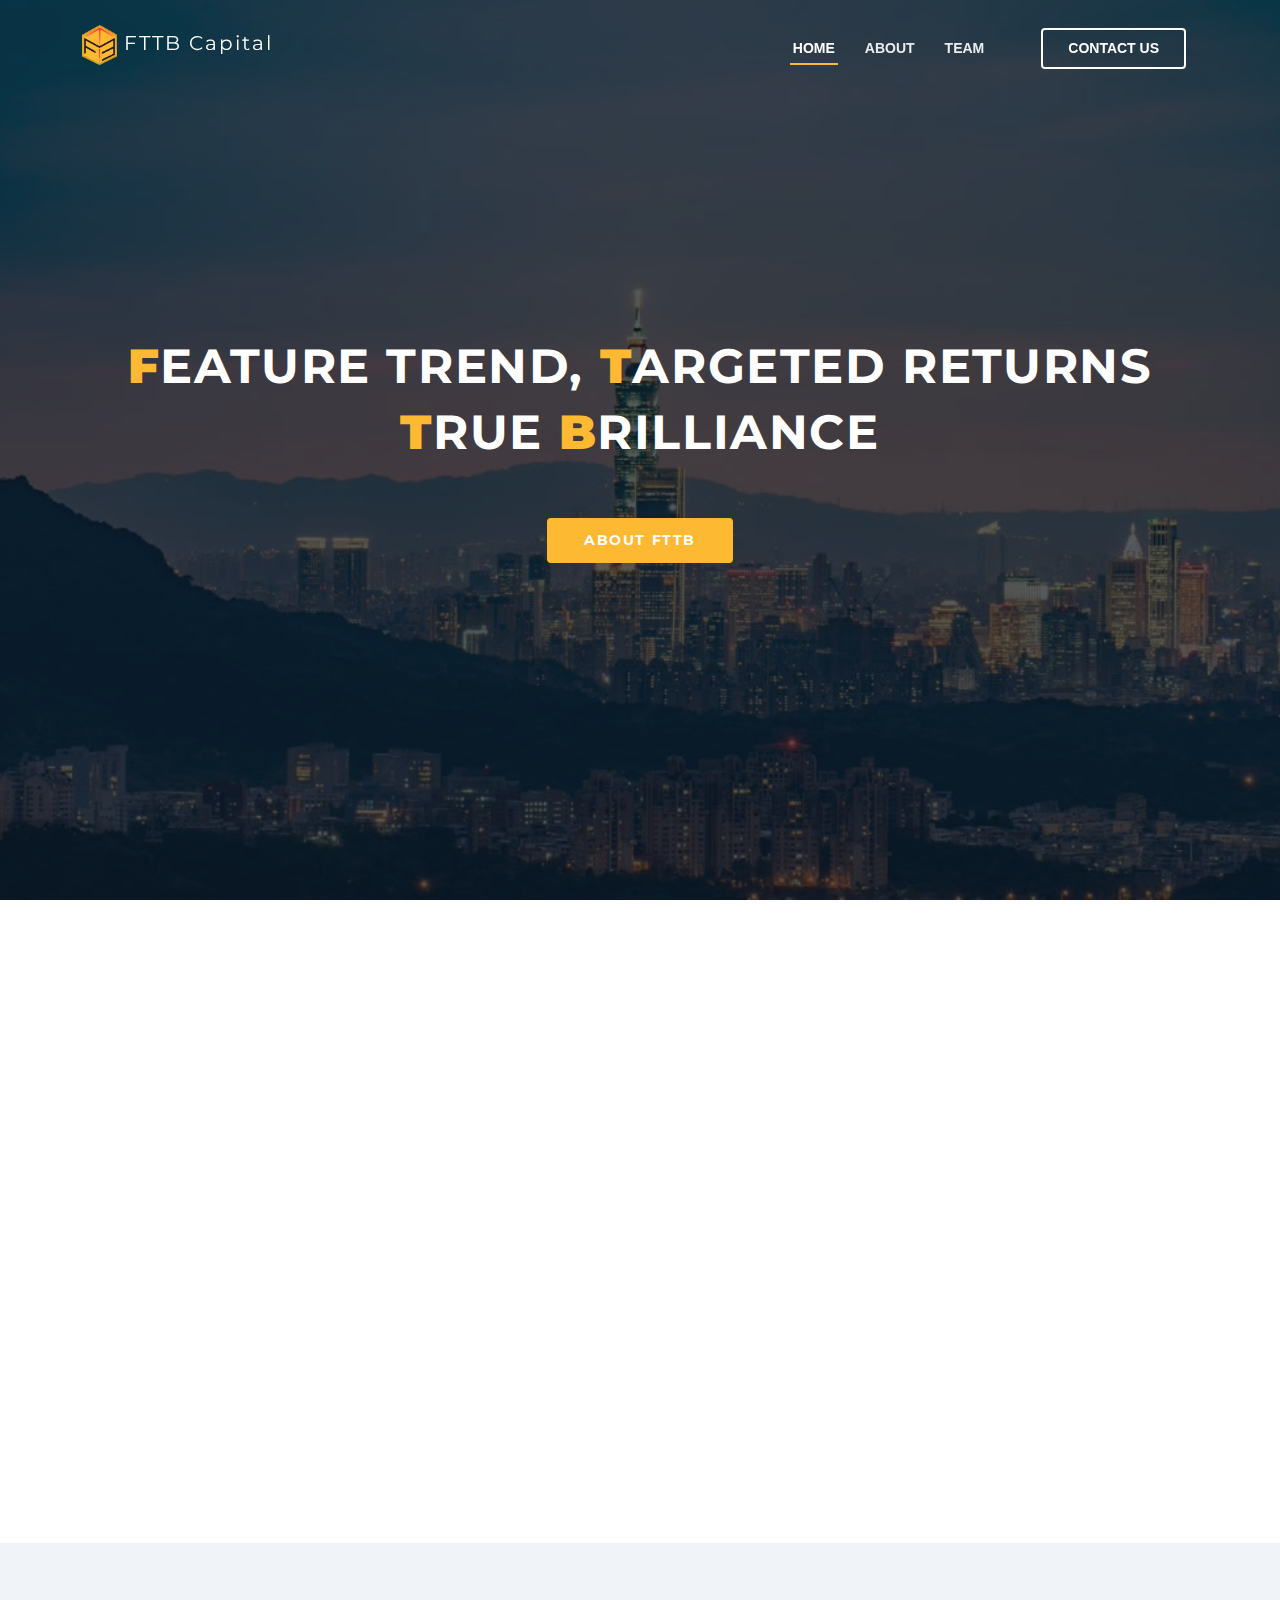
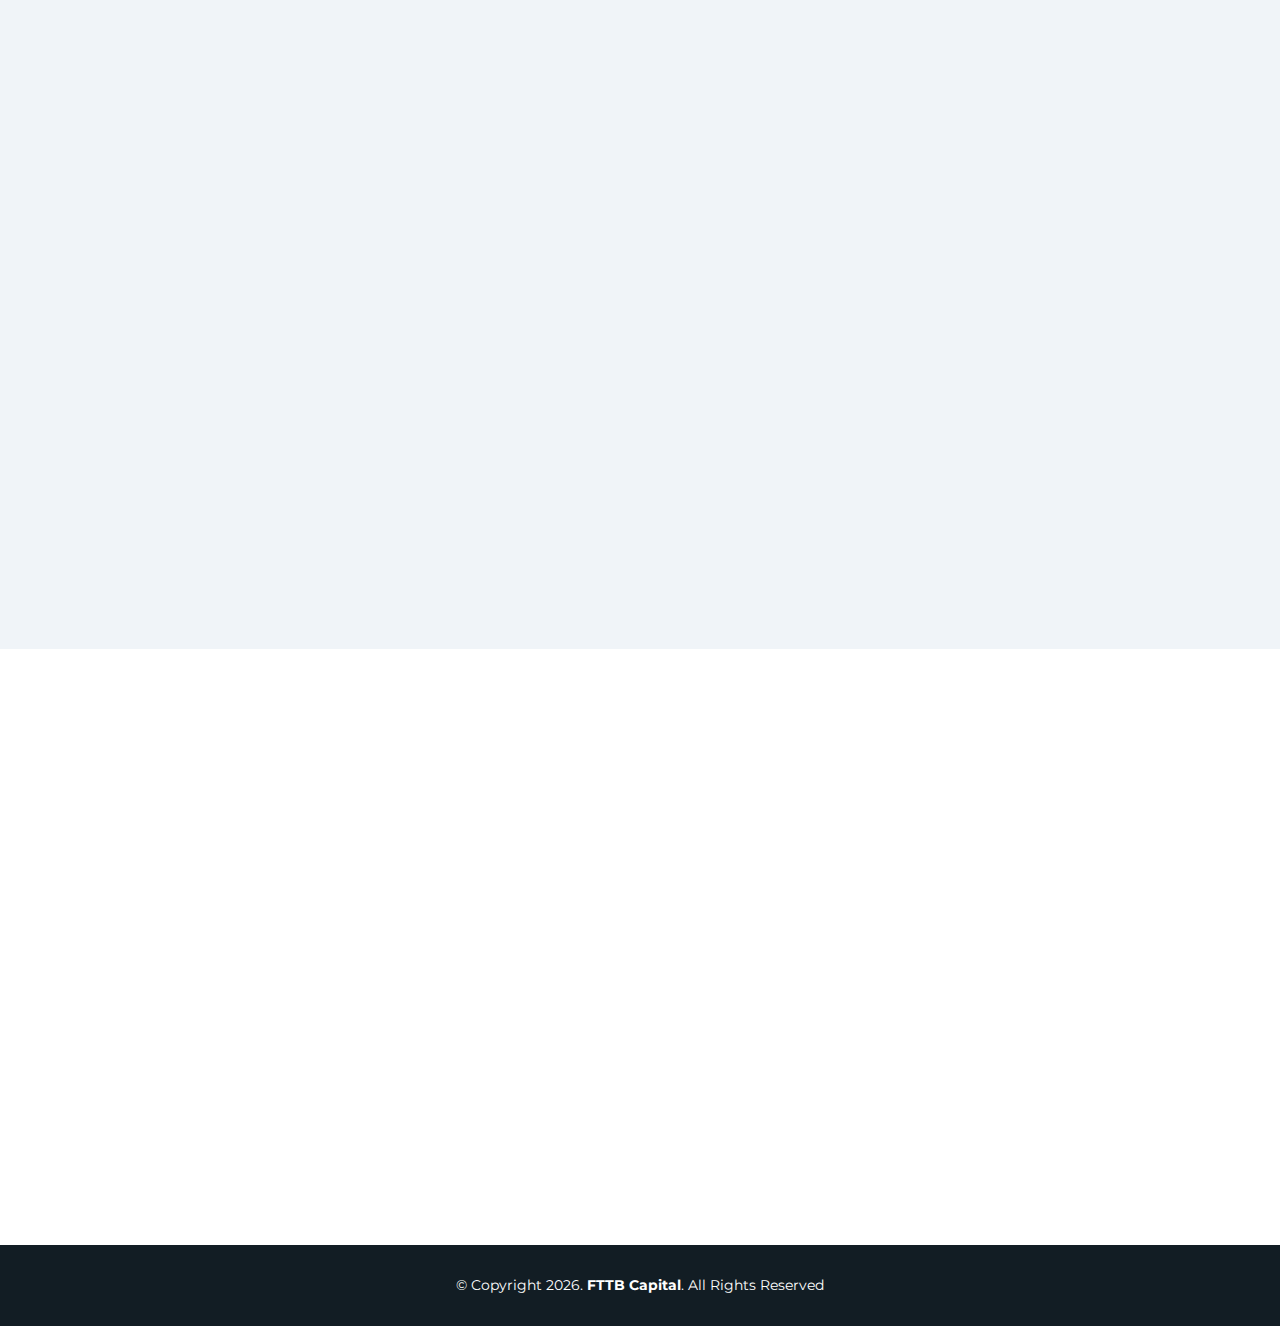
==== commit dcca8605: "recommit" ====
--- a/index.html
+++ b/index.html
@@ -134,7 +134,7 @@
 
           <div class="col-lg-3 col-md-6">
             <div class="member" data-aos="fade-up" data-aos-delay="100">
-              <div class="pic"><img src="assets/img/team/taipei101-view.jpeg" class="img-fluid" alt=""></div>
+              <div class="pic"><img src="assets/img/team/taipei101-view-scaled.jpeg" class="img-fluid" alt=""></div>
               <div class="member-info">
                 <h4>Tao Huang</h4>
                 <span>Co-Founder</span>
@@ -148,7 +148,7 @@
 
           <div class="col-lg-3 col-md-6" data-aos="fade-up" data-aos-delay="200">
             <div class="member">
-              <div class="pic"><img src="assets/img/team/ximen-view.jpeg" class="img-fluid" alt="ximen-view"></div>
+              <div class="pic"><img src="assets/img/team/ximen-view-scaled.jpeg" class="img-fluid" alt="ximen-view"></div>
               <div class="member-info">
                 <h4>Robert Yang</h4>
                 <span>Co-Founder</span>
@@ -162,7 +162,7 @@
 
           <div class="col-lg-3 col-md-6" data-aos="fade-up" data-aos-delay="300">
             <div class="member">
-              <div class="pic"><img src="assets/img/team/jiufen-alleyway.jpeg" class="img-fluid" alt="jiufen-alleyway"></div>
+              <div class="pic"><img src="assets/img/team/jiufen-alleyway-scaled.jpeg" class="img-fluid" alt="jiufen-alleyway"></div>
               <div class="member-info">
                 <h4>Ray Ho</h4>
                 <span>Co-Founder</span>
@@ -176,7 +176,7 @@
 
           <div class="col-lg-3 col-md-6">
             <div class="member" data-aos="fade-up" data-aos-delay="400">
-              <div class="pic"><img src="assets/img/team/temple-cks.jpeg" class="img-fluid" alt="temple-cks"></div>
+              <div class="pic"><img src="assets/img/team/temple-cks-scaled.jpeg" class="img-fluid" alt="temple-cks"></div>
               <div class="member-info">
                 <h4>Henry Chao</h4>
                 <span>Co-Founder</span>
--- a/assets/css/style.css
+++ b/assets/css/style.css
@@ -329,7 +329,7 @@
 #heading {
   width: 100%;
   height: 100vh;
-  background: url("../img/fttb-header-bg-3.jpeg") top center;
+  background: url("../img/fttb-header-bg-3-out.jpeg") top center;
   background-size: cover;
   position: relative;
   padding: 0;
@@ -556,7 +556,7 @@
 }
 
 .team .member {
-  margin-bottom: 1000px;
+  margin-bottom: 80px;
   position: relative;
 }
 
@@ -604,15 +604,10 @@
 }
 
 
-.team .member span .member-desc {
-  display: block;
-  font-size: 2px;
-}
-
 .team .member .social {
   position: absolute;
-  right: 15px;
-  bottom: 16px;
+  right: 16px;
+  top: 20px;
 }
 
 .team .member .social a {
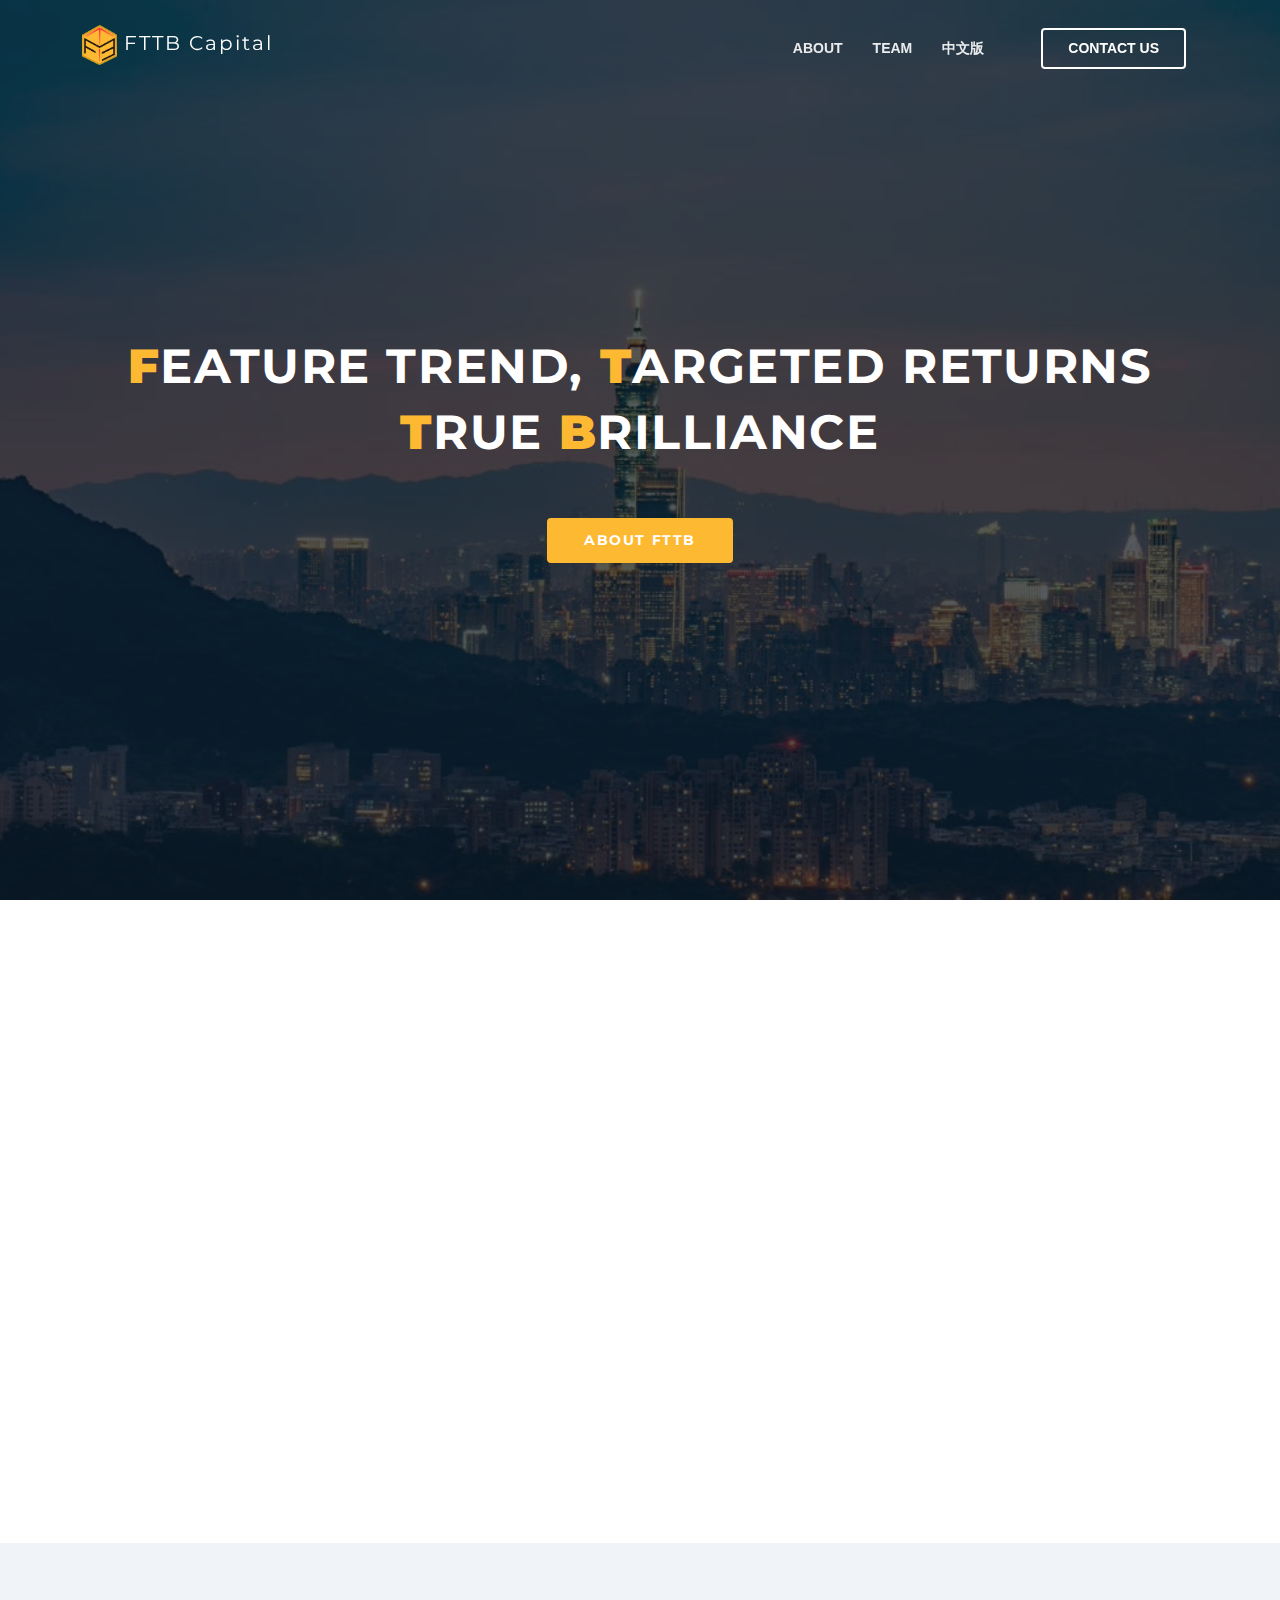
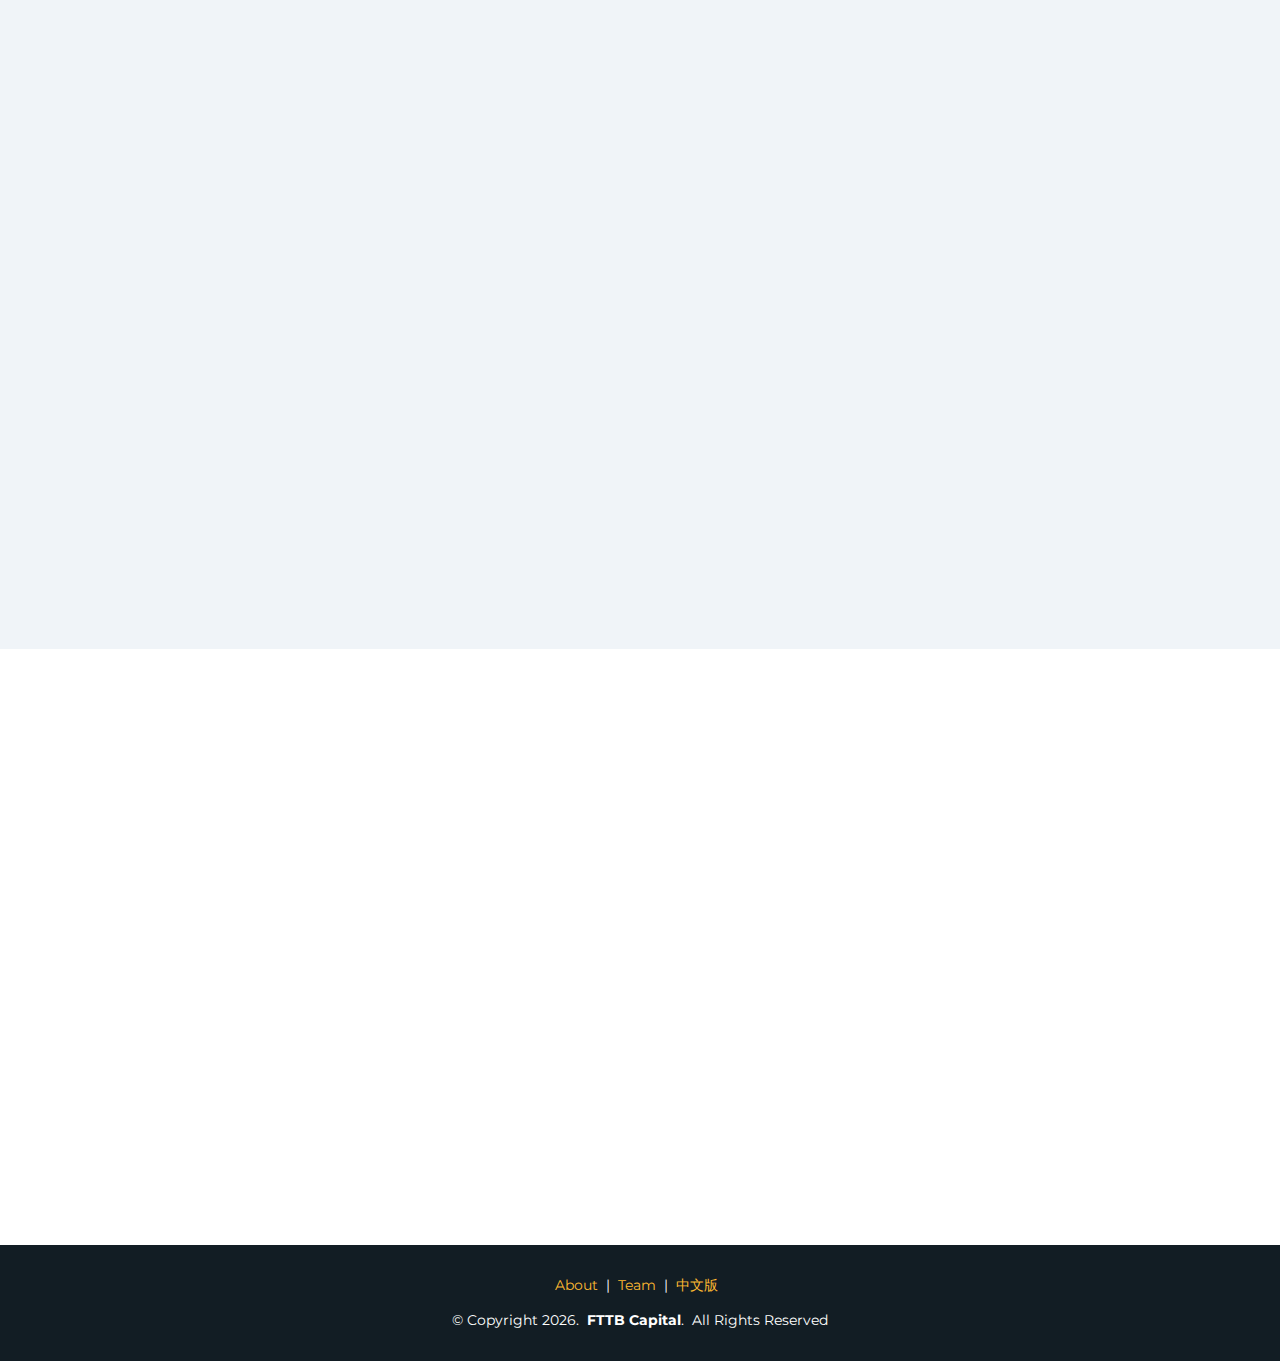
==== commit 7771daea: "add zh button" ====
--- a/index.html
+++ b/index.html
@@ -42,9 +42,10 @@
       <!-- ======= navbar ======= -->
       <nav id="navbar" class="navbar">
         <ul>
-          <li><a class="nav-link scrollto active" href="#heading">Home</a></li>
+          <!-- <li><a class="nav-link scrollto active" href="#heading">Home</a></li> -->
           <li><a class="nav-link scrollto" href="#about">About</a></li>
           <li><a class="nav-link scrollto" href="#team">Team</a></li>
+          <li><a class="nav-link scrollto" href="#">中文版</a></li>
           <li><a class="nav-cta-btn scrollto" href="#contact">Contact Us</a></li>
         </ul>
       </nav>
@@ -272,8 +273,14 @@
   <!-- ======= footer ======= -->
   <footer id="footer">
     <div class="container">
-      <div class="copyright">
-        &copy; Copyright <span id="currYear"></span>. <strong><span>FTTB Capital</span></strong>. All Rights Reserved
+        <div class="foot-nav">
+          <a href="#about">About &nbsp;</a></li>|&nbsp;
+          <a href="#team">Team &nbsp;</a></li>|&nbsp;
+          <a href="#">中文版 &nbsp;</a></li>
+        </div>
+        <div class="copyright">
+          <span>&copy; Copyright <span id="currYear"></span>. &nbsp;<strong><span>FTTB Capital</span></strong>. &nbsp;All Rights Reserved</span>
+        </div>
       </div>
     </div>
   </footer>
--- a/assets/css/style.css
+++ b/assets/css/style.css
@@ -758,10 +758,17 @@
   padding: 0 0 30px 0;
   color: #fff;
   font-size: 14px;
-}
-
-#footer .copyright {
+  align-items: center;
+}
+
+#footer .foot-nav {
   text-align: center;
   font-family: "Montserrat", sans-serif;
   padding-top: 30px;
 }
+
+#footer .copyright {
+  text-align: center;
+  font-family: "Montserrat", sans-serif;
+  padding-top: 14px;
+}
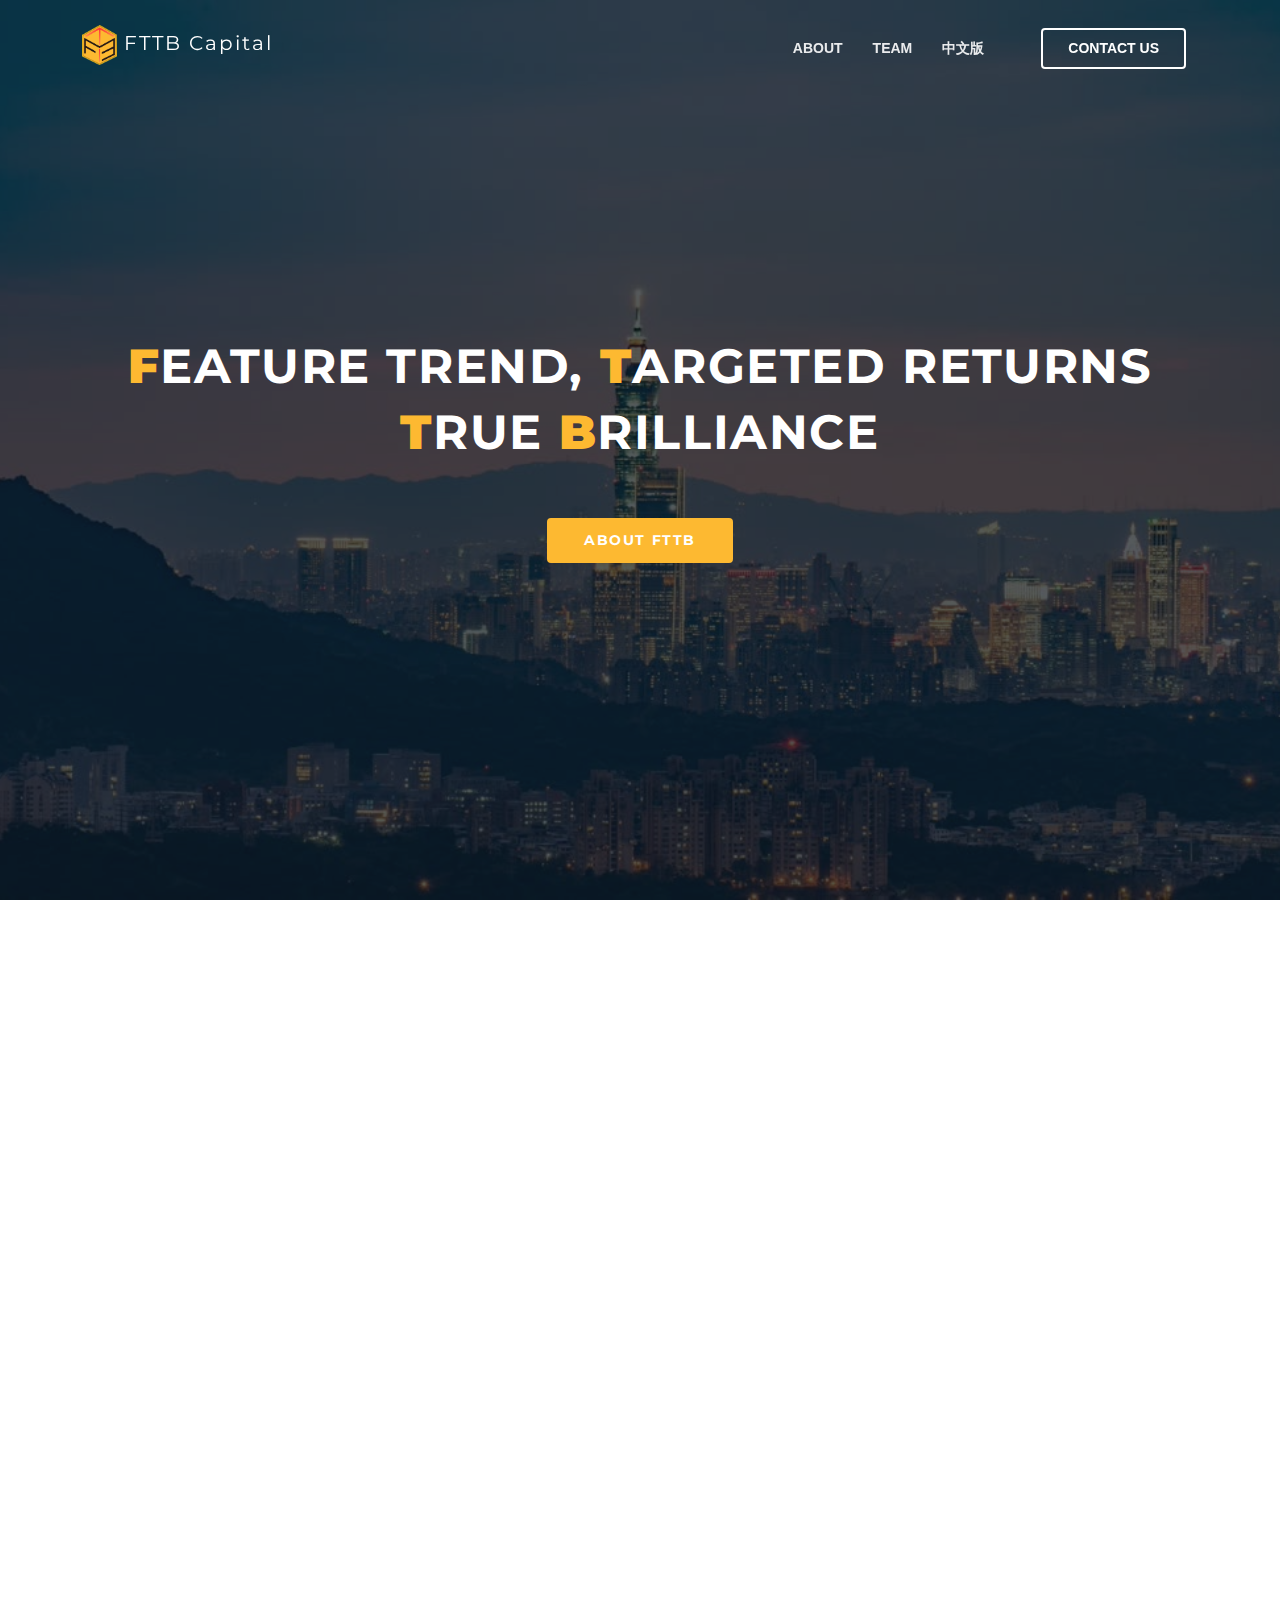
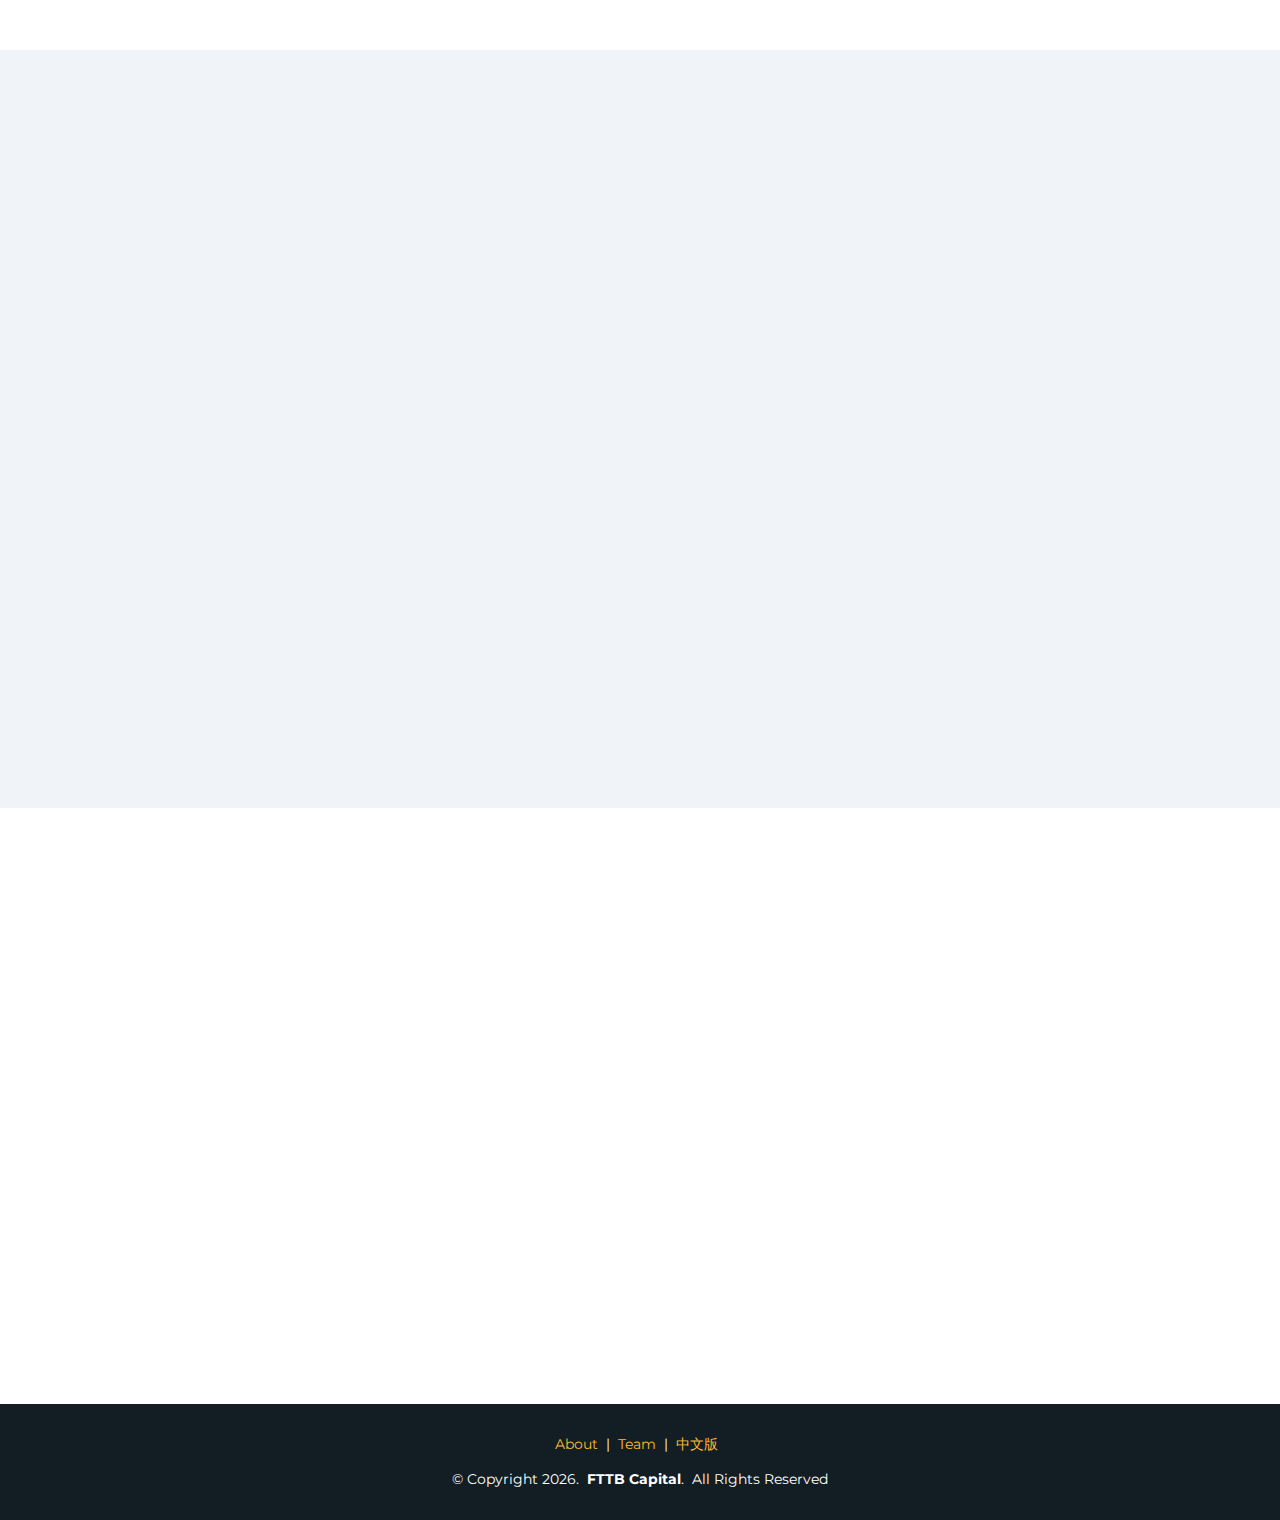
==== commit e781fe83: "modify about-section (cta btn to be improved); tidy team-section; add company linkedin to contact-se" ====
--- a/index.html
+++ b/index.html
@@ -72,17 +72,27 @@
   <main id="main">
     <!-- ====== about ====== -->
     <section id="about" class="about-boxes">
-      <div class="container" data-aos="fade-up">
+      <div class="container my-5" data-aos="fade-up">
 
         <div class="section-title">
           <h2>About FTTB</h2>
           <p>Where Insights Forge the Path to Maximum Wealth</p>
         </div>
 
+        <div>
+          <h2>With a commitment to excellence, we leverage data-driven strategies and expert insights to navigate today's markets. <br><br>Join us as we embark on a journey to maximize wealth and forge a prosperous future together.</h2>
+        </div>
+
+        <div class="d-flex">
+          <button type="button" class="btn btn-outline-warning btn-lg scrollto mt-lg-5">
+            <a href="#contact"><strong>Let's Discuss</strong></a>
+          </button>
+        </div>
+<!-- 
         <div class="row mt-5">
           <div class="col-lg-4 col-md-6 d-flex align-items-stretch" data-aos="fade-up" data-aos-delay="100">
             <div class="card">
-              <!-- <img src="assets/img/about-mision.png" class="card-img-top" alt="mission-jpg"> -->
+              <img src="assets/img/about-mision.png" class="card-img-top" alt="mission-jpg">
               <div class="card-icon">
                 <i class="fa-solid fa-seedling"></i>
               </div>
@@ -94,7 +104,7 @@
           </div>
           <div class="col-lg-4 col-md-6 d-flex align-items-stretch" data-aos="fade-up" data-aos-delay="200">
             <div class="card">
-              <!-- <img src="assets/img/about-method.png" class="card-img-top" alt="method-jpg"> -->
+              <img src="assets/img/about-method.png" class="card-img-top" alt="method-jpg">
               <div class="card-icon">
                 <i class="fa-solid fa-laptop-code"></i>
               </div>
@@ -106,7 +116,7 @@
           </div>
           <div class="col-lg-4 col-md-6 d-flex align-items-stretch" data-aos="fade-up" data-aos-delay="300">
             <div class="card">
-              <!-- <img src="assets/img/about-vision.png" class="card-img-top" alt="vision-jpg"> -->
+              <img src="assets/img/about-vision.png" class="card-img-top" alt="vision-jpg">
               <div class="card-icon">
                 <i class="fa-solid fa-chart-line"></i>
               </div>
@@ -116,7 +126,7 @@
               </div>
             </div>
           </div>
-        </div>
+        </div> -->
 
       </div>
     </section>
@@ -135,13 +145,13 @@
 
           <div class="col-lg-3 col-md-6">
             <div class="member" data-aos="fade-up" data-aos-delay="100">
-              <div class="pic"><img src="assets/img/team/taipei101-view-scaled.jpeg" class="img-fluid" alt=""></div>
+              <div class="pic" style="height: 450px;"><img src="assets/img/team/taipei101-view-scaled.jpeg" class="img-fluid" alt=""></div>
               <div class="member-info">
                 <h4>Tao Huang</h4>
                 <span>Co-Founder</span>
                 <span>tao@fttbcapital.com</span>
                 <div class="social">
-                  <a href=""><i class="fa-brands fa-linkedin"></i></a>
+                  <a href="https://www.linkedin.com/in/yi-tao-huang/" target="_blank"><i class="fa-brands fa-linkedin"></i></a>
                 </div>
               </div>
             </div>
@@ -149,13 +159,13 @@
 
           <div class="col-lg-3 col-md-6" data-aos="fade-up" data-aos-delay="200">
             <div class="member">
-              <div class="pic"><img src="assets/img/team/ximen-view-scaled.jpeg" class="img-fluid" alt="ximen-view"></div>
+              <div class="pic" style="height: 450px;"><img src="assets/img/team/ximen-view-scaled.jpeg" class="img-fluid" alt="ximen-view"></div>
               <div class="member-info">
                 <h4>Robert Yang</h4>
                 <span>Co-Founder</span>
                 <span>murchio@fttbcapital.com</span>
                 <div class="social">
-                  <a href=""><i class="fa-brands fa-linkedin"></i></a>
+                  <a href="https://www.linkedin.com/in/bo-ruei-yang-a0a874235/" target="_blank"><i class="fa-brands fa-linkedin"></i></a>
                 </div>
               </div>
             </div>
@@ -163,11 +173,13 @@
 
           <div class="col-lg-3 col-md-6" data-aos="fade-up" data-aos-delay="300">
             <div class="member">
-              <div class="pic"><img src="assets/img/team/jiufen-alleyway-scaled.jpeg" class="img-fluid" alt="jiufen-alleyway"></div>
+              <div class="pic" style="height: 450px;"><img src="assets/img/team/jiufen-alleyway-scaled.jpeg" class="img-fluid" alt="jiufen-alleyway"></div>
               <div class="member-info">
                 <h4>Ray Ho</h4>
                 <span>Co-Founder</span>
                 <span>rayho@fttbcapital.com</span>
+                <!-- <h4></h4>
+                <span>With a Bachelor degree in Computer Science and Information Engineering, as well as a minor in Economics. Mr. Chao uses his machine learning expertise to amplify the best outcomes in investment. Prior to FTTB, Mr. Chao served in AWS.</span> -->
                 <div class="social">
                   <a href=""><i class="fa-brands fa-linkedin"></i></a>
                 </div>
@@ -175,15 +187,15 @@
             </div>
           </div>
 
-          <div class="col-lg-3 col-md-6">
-            <div class="member" data-aos="fade-up" data-aos-delay="400">
-              <div class="pic"><img src="assets/img/team/temple-cks-scaled.jpeg" class="img-fluid" alt="temple-cks"></div>
+          <div class="col-lg-3 col-md-6" data-aos="fade-up" data-aos-delay="400">
+            <div class="member">
+              <div class="pic" style="height: 450px;"><img src="assets/img/team/temple-cks-scaled.jpeg" class="img-fluid" alt="temple-cks"></div>
               <div class="member-info">
                 <h4>Henry Chao</h4>
                 <span>Co-Founder</span>
                 <span>hc@fttbcapital.com</span>
-                <h4></h4>
-                <span>With a Bachelor degree in Computer Science and Information Engineering, as well as a minor in Economics. Mr. Chao uses his machine learning expertise to amplify the best outcomes in investment. Prior to FTTB, Mr. Chao served in AWS.</span>
+                <!-- <h4></h4>
+                <span>With a Bachelor degree in Computer Science and Information Engineering, as well as a minor in Economics. Mr. Chao uses his machine learning expertise to amplify the best outcomes in investment. Prior to FTTB, Mr. Chao served in AWS.</span> -->
                 <div class="social">
                   <a href="https://linkedin.com/in/yun-hsiang-chao" target="_blank" rel="henrychao-linkedin"><i class="fa-brands fa-linkedin"></i></a>
                 </div>
@@ -218,18 +230,25 @@
                 <p>ir@fttbcapital.com</p>
               </div>
             </div>
-            <div class="col-md-6">
+            <div class="col-md-4">
               <div class="info-box mt-4">
                 <i class="fa-solid fa-location-dot"></i>
                 <h3>Address</h3>
                 <p>Taipei, Taiwan</p>
               </div>
             </div>
-            <div class="col-md-6">
+            <div class="col-md-4">
               <div class="info-box mt-4">
                 <i class="fa-solid fa-phone-volume"></i>
                 <h3>Phone</h3>
                 <p>+886 901 234 567</p>
+              </div>
+            </div>
+            <div class="col-md-4">
+              <div class="info-box mt-4">
+                <i class="fa-brands fa-linkedin"></i>
+                <h3>Linkedin</h3>
+                <p><a href="https://www.linkedin.com/company/fttbcapital/" target="_blank">Visit Our Page</a></p>
               </div>
             </div>
           </div>
--- a/assets/css/style.css
+++ b/assets/css/style.css
@@ -12,7 +12,7 @@
 }
 
 a:hover {
-  color: #fdb931;
+  color: #444;
   text-decoration: none;
 }
 
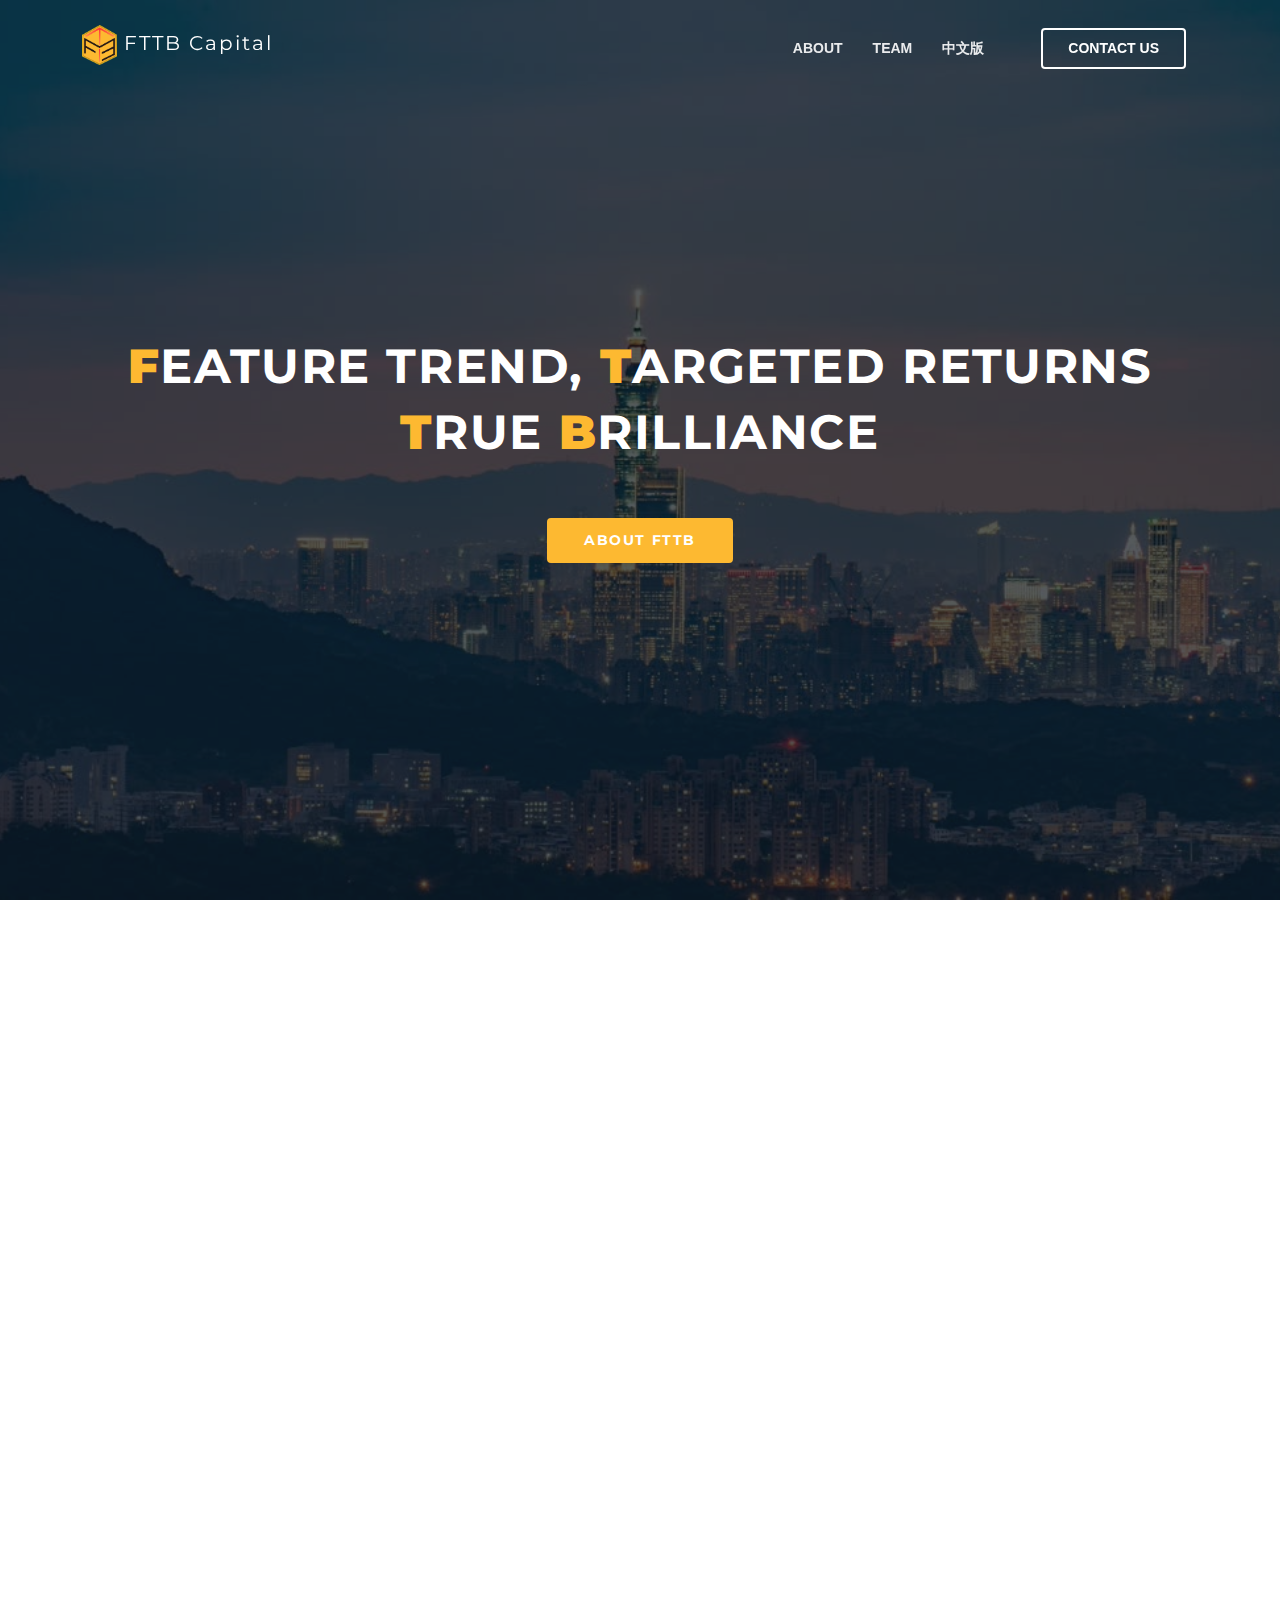
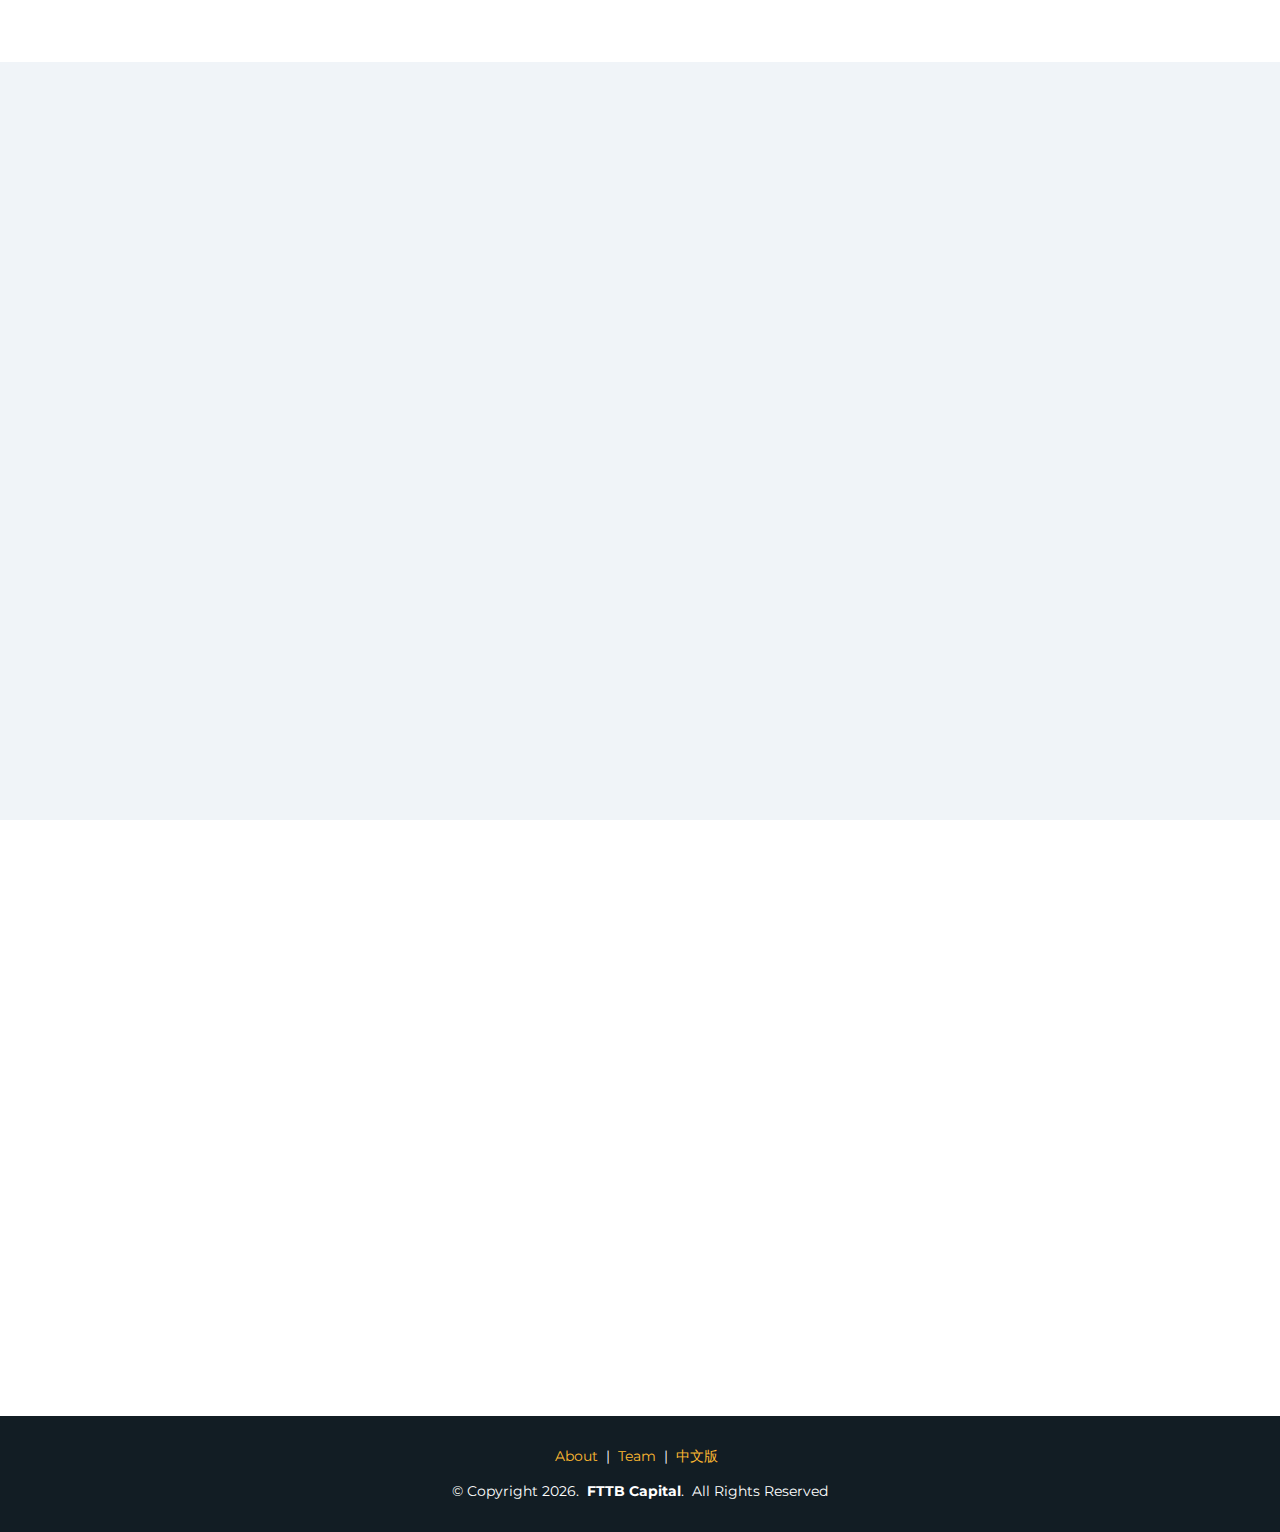
==== commit 6259c420: "added compro button, member's short description" ====
--- a/index.html
+++ b/index.html
@@ -60,6 +60,7 @@
     <div class="heading-container" data-aos="fade-up" data-aos-delay="150" style="letter-spacing: 1.6px;">
       <h1><strong style="color: #fdb931;">F</strong>eature Trend, <strong style="color: #fdb931;">T</strong>argeted returns</h1>
       <h1><strong style="color: #fdb931;">T</strong>rue <strong style="color: #fdb931;">B</strong>rilliance</h1>
+      <!-- <h1><b>Shaping Market, Crafting Futures.</b></h1> -->
       <div class="d-flex">
         <a href="#about" class="heading-cta-btn scrollto mt-lg-5"><strong>About FTTB</strong></a>
       </div>
@@ -84,9 +85,7 @@
         </div>
 
         <div class="d-flex">
-          <button type="button" class="btn btn-outline-warning btn-lg scrollto mt-lg-5">
-            <a href="#contact"><strong>Let's Discuss</strong></a>
-          </button>
+            <a href="https://www.fttbcapital.com/shareholder_20240307.pdf" target="_blank" class="about-cta-btn scrollto mt-lg-5"><strong>Company Profile</strong></a>
         </div>
 <!-- 
         <div class="row mt-5">
@@ -148,6 +147,8 @@
               <div class="pic" style="height: 450px;"><img src="assets/img/team/taipei101-view-scaled.jpeg" class="img-fluid" alt=""></div>
               <div class="member-info">
                 <h4>Tao Huang</h4>
+                <span>Former TSMC <br> NTU Information Management</span>
+                <h4></h4>
                 <span>Co-Founder</span>
                 <span>tao@fttbcapital.com</span>
                 <div class="social">
@@ -162,6 +163,8 @@
               <div class="pic" style="height: 450px;"><img src="assets/img/team/ximen-view-scaled.jpeg" class="img-fluid" alt="ximen-view"></div>
               <div class="member-info">
                 <h4>Robert Yang</h4>
+                <span>Former Microsoft<br> NTU Information Management</span>
+                <h4></h4>
                 <span>Co-Founder</span>
                 <span>murchio@fttbcapital.com</span>
                 <div class="social">
@@ -176,12 +179,12 @@
               <div class="pic" style="height: 450px;"><img src="assets/img/team/jiufen-alleyway-scaled.jpeg" class="img-fluid" alt="jiufen-alleyway"></div>
               <div class="member-info">
                 <h4>Ray Ho</h4>
+                <span>Former PwC <br> NTU Economics</span>
+                <h4></h4>
                 <span>Co-Founder</span>
                 <span>rayho@fttbcapital.com</span>
-                <!-- <h4></h4>
-                <span>With a Bachelor degree in Computer Science and Information Engineering, as well as a minor in Economics. Mr. Chao uses his machine learning expertise to amplify the best outcomes in investment. Prior to FTTB, Mr. Chao served in AWS.</span> -->
                 <div class="social">
-                  <a href=""><i class="fa-brands fa-linkedin"></i></a>
+                  <a href="https://www.linkedin.com/in/ray-ho-72375a175" target="_blank"><i class="fa-brands fa-linkedin"></i></a>
                 </div>
               </div>
             </div>
@@ -192,6 +195,8 @@
               <div class="pic" style="height: 450px;"><img src="assets/img/team/temple-cks-scaled.jpeg" class="img-fluid" alt="temple-cks"></div>
               <div class="member-info">
                 <h4>Henry Chao</h4>
+                <span>Former AWS <br> NTU Computer Science</span>
+                <h4></h4>
                 <span>Co-Founder</span>
                 <span>hc@fttbcapital.com</span>
                 <!-- <h4></h4>
--- a/assets/css/style.css
+++ b/assets/css/style.css
@@ -390,6 +390,7 @@
 #heading .heading-cta-btn:hover {
   border-color: #fff;
   background: rgba(255, 255, 255, 0.1);
+  cursor: pointer;
 }
 
 
@@ -484,6 +485,32 @@
   position: relative;
   z-index: 10;
 }
+
+#about .about-cta-btn {
+  font-family: "Montserrat", sans-serif;
+  text-transform: uppercase;
+  font-weight: 500;
+  font-size: 24px;
+  display: inline-block;
+  padding: 10px 35px 10px 35px;
+  border-radius: 5px;
+  transition: 0.5s;
+  color: #fff;
+  background: #444;
+  border: 2px solid #444;
+}
+
+#about .about-cta-btn:hover {
+  border-color: #fdb931;
+  color: #fdb931;
+  background: #fff;
+  cursor: pointer;
+}
+
+/* .about-cta-btn a {
+  color: #444;
+} */
+
 
 .about-boxes .card {
   border-radius: 3px;
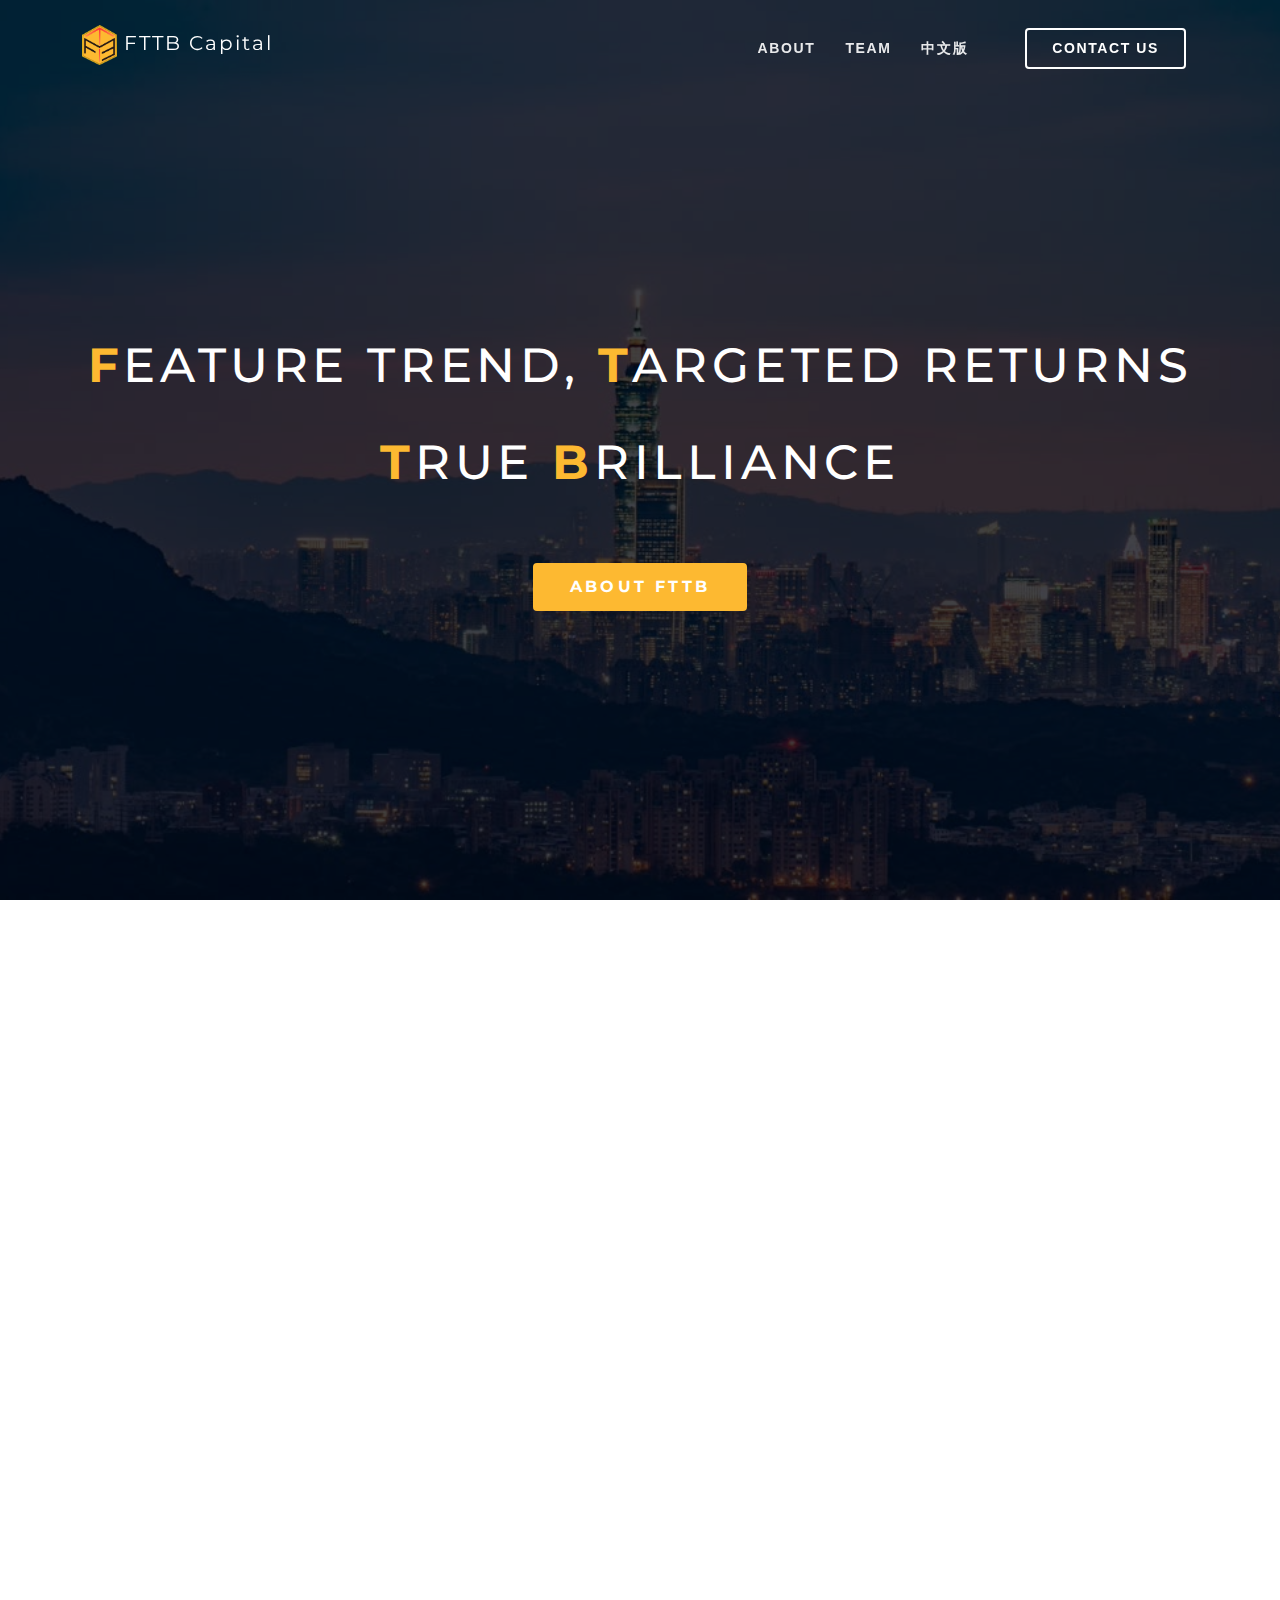
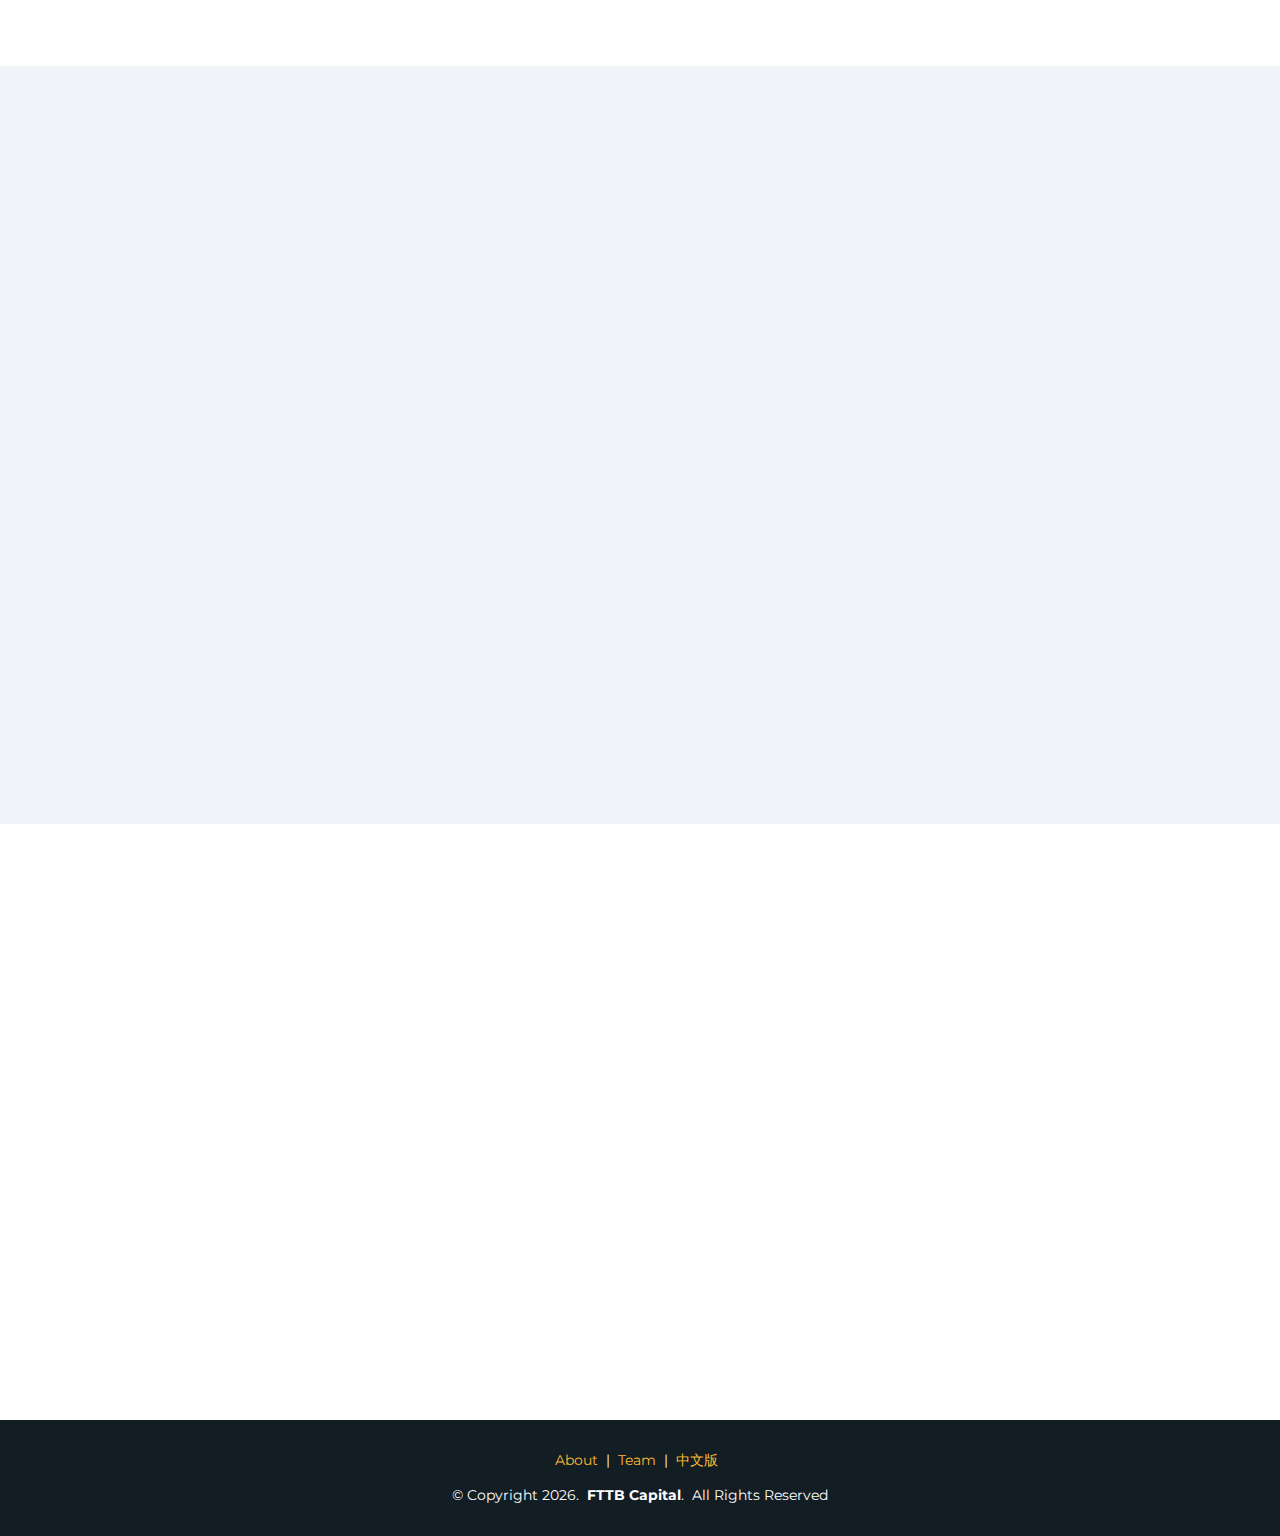
==== commit a31df530: "changed style, need to check header in mobile" ====
--- a/index.html
+++ b/index.html
@@ -10,7 +10,7 @@
   <!-- favicons -->
   <link href="assets/img/logo-yellow-bg.png" rel="icon">
 
-  <!-- fonts -->
+  <!-- fonts: montserrat-->
   <link rel="preconnect" href="https://fonts.googleapis.com">
   <link rel="preconnect" href="https://fonts.gstatic.com" crossorigin>
   <link href="https://fonts.googleapis.com/css2?family=Montserrat:ital,wght@0,400;0,600;0,700;1,400;1,500;1,600&display=swap" rel="stylesheet">
@@ -57,12 +57,12 @@
 
   <!-- ======= heading ======= -->
   <section id="heading">
-    <div class="heading-container" data-aos="fade-up" data-aos-delay="150" style="letter-spacing: 1.6px;">
-      <h1><strong style="color: #fdb931;">F</strong>eature Trend, <strong style="color: #fdb931;">T</strong>argeted returns</h1>
-      <h1><strong style="color: #fdb931;">T</strong>rue <strong style="color: #fdb931;">B</strong>rilliance</h1>
+    <div class="heading-container pt-5" data-aos="fade-up" data-aos-delay="150">
+      <h1 class="pb-3"><strong style="color: #fdb931;">F</strong>eature&nbsp;Trend,&nbsp;<strong style="color: #fdb931;">T</strong>argeted&nbsp;returns</h1>
+      <h1><strong style="color: #fdb931;">T</strong>rue&nbsp;<strong style="color: #fdb931;">B</strong>rilliance</h1>
       <!-- <h1><b>Shaping Market, Crafting Futures.</b></h1> -->
       <div class="d-flex">
-        <a href="#about" class="heading-cta-btn scrollto mt-lg-5"><strong>About FTTB</strong></a>
+        <a href="#about" class="heading-cta-btn scrollto mt-lg-5">About FTTB</a>
       </div>
     </div>
   </section>
@@ -85,7 +85,7 @@
         </div>
 
         <div class="d-flex">
-            <a href="https://www.fttbcapital.com/shareholder_20240307.pdf" target="_blank" class="about-cta-btn scrollto mt-lg-5"><strong>Company Profile</strong></a>
+            <a href="https://www.fttbcapital.com/shareholder_20240307.pdf" target="_blank" class="about-cta-btn scrollto mt-lg-5">View Portfolio</a>
         </div>
 <!-- 
         <div class="row mt-5">
--- a/assets/css/style.css
+++ b/assets/css/style.css
@@ -108,7 +108,8 @@
 
 #header.header-scrolled,
 #header.header-inner-pages {
-  background: rgba(21, 34, 43, 0.85);
+  /* background: rgba(21, 34, 43, 0.85); */
+  background: rgba(1, 3, 12, 0.65);
   padding: 10px 0;
 }
 
@@ -132,6 +133,8 @@
 
 /* ========= navbar desktop ======= */
 .navbar {
+  font-family: "Monserrat", sans-serif;
+  letter-spacing: .1rem;
   padding: 0;
 }
 
@@ -248,7 +251,8 @@
   right: 0;
   left: 0;
   bottom: 0;
-  background: rgba(4, 7, 9, 0.9);
+  /* background: rgba(4, 7, 9, 0.9); */
+  background: rgba(1, 3, 12, 0.75);
   transition: 0.3s;
   z-index: 999;
 }
@@ -337,7 +341,8 @@
 
 #heading:before {
   content: "";
-  background: rgba(13, 20, 26, 0.7);
+  /* background: rgba(13, 20, 26, 0.8); */
+  background: rgba(1, 3, 12, 0.75);
   position: absolute;
   bottom: 0;
   top: 0;
@@ -359,11 +364,12 @@
 }
 
 #heading h1 {
-  margin: 0 0 10px 0;
+  margin: 0 0 25px 0;
   font-size: 48px;
-  font-weight: 700;
+  font-weight: 500;
   line-height: 56px;
   text-transform: uppercase;
+  letter-spacing: .3rem;
   color: #fff;
 }
 
@@ -376,8 +382,10 @@
 #heading .heading-cta-btn {
   font-family: "Montserrat", sans-serif;
   text-transform: uppercase;
-  font-weight: 500;
-  font-size: 14px;
+  font-weight: 700;
+  font-size: 16px;
+  letter-spacing: .2rem;
+  /* text-shadow: 1px 1px #444; */
   display: inline-block;
   padding: 10px 35px 10px 35px;
   border-radius: 4px;
@@ -489,21 +497,24 @@
 #about .about-cta-btn {
   font-family: "Montserrat", sans-serif;
   text-transform: uppercase;
-  font-weight: 500;
+  font-weight: 600;
   font-size: 24px;
+  letter-spacing: .15rem;
   display: inline-block;
-  padding: 10px 35px 10px 35px;
-  border-radius: 5px;
+  padding: 10px 25px 10px 25px;
+  border-radius: 3px;
   transition: 0.5s;
-  color: #fff;
+  color: #444;
+  background: #fff;
+  border: 4px solid #fdb931;
+  box-shadow: 10px 10px #444;
+}
+
+#about .about-cta-btn:hover {
+  border-color: #444;
+  box-shadow: none;
+  color: #fdb931;
   background: #444;
-  border: 2px solid #444;
-}
-
-#about .about-cta-btn:hover {
-  border-color: #fdb931;
-  color: #fdb931;
-  background: #fff;
   cursor: pointer;
 }
 
